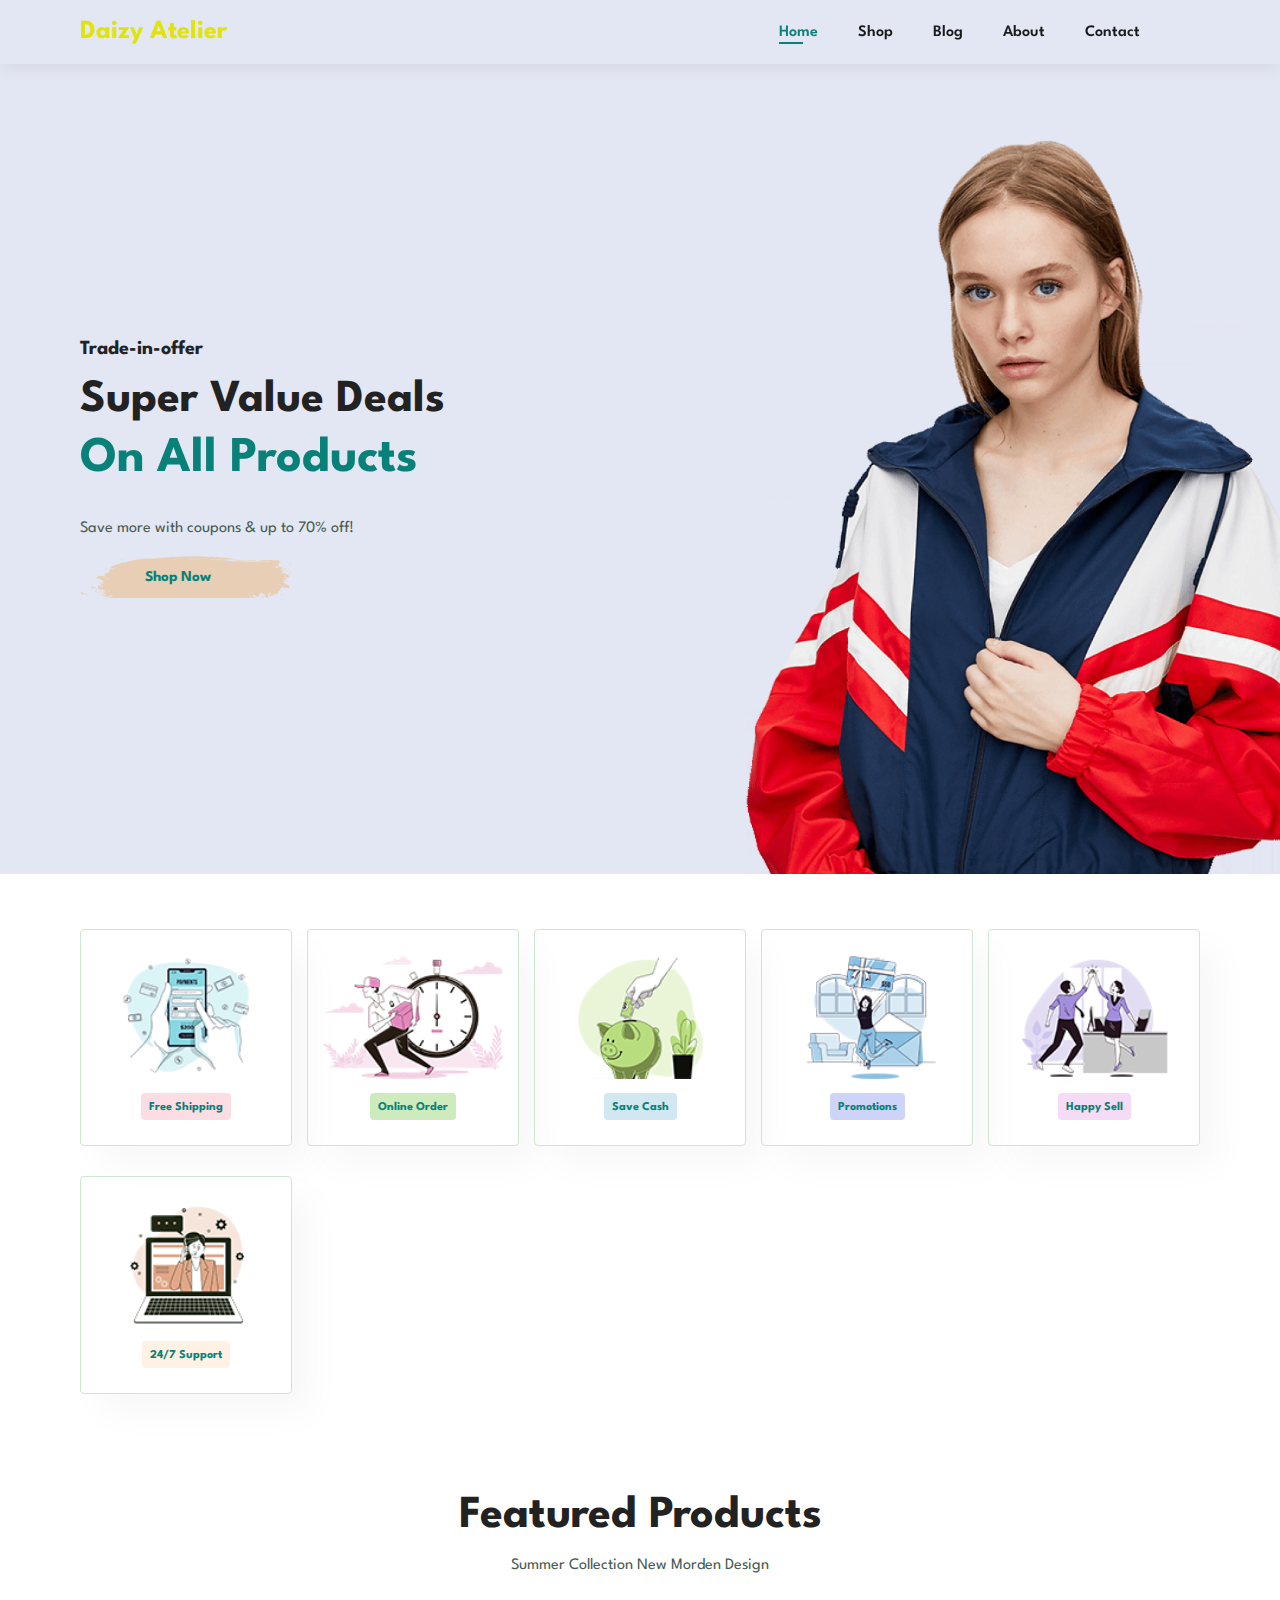
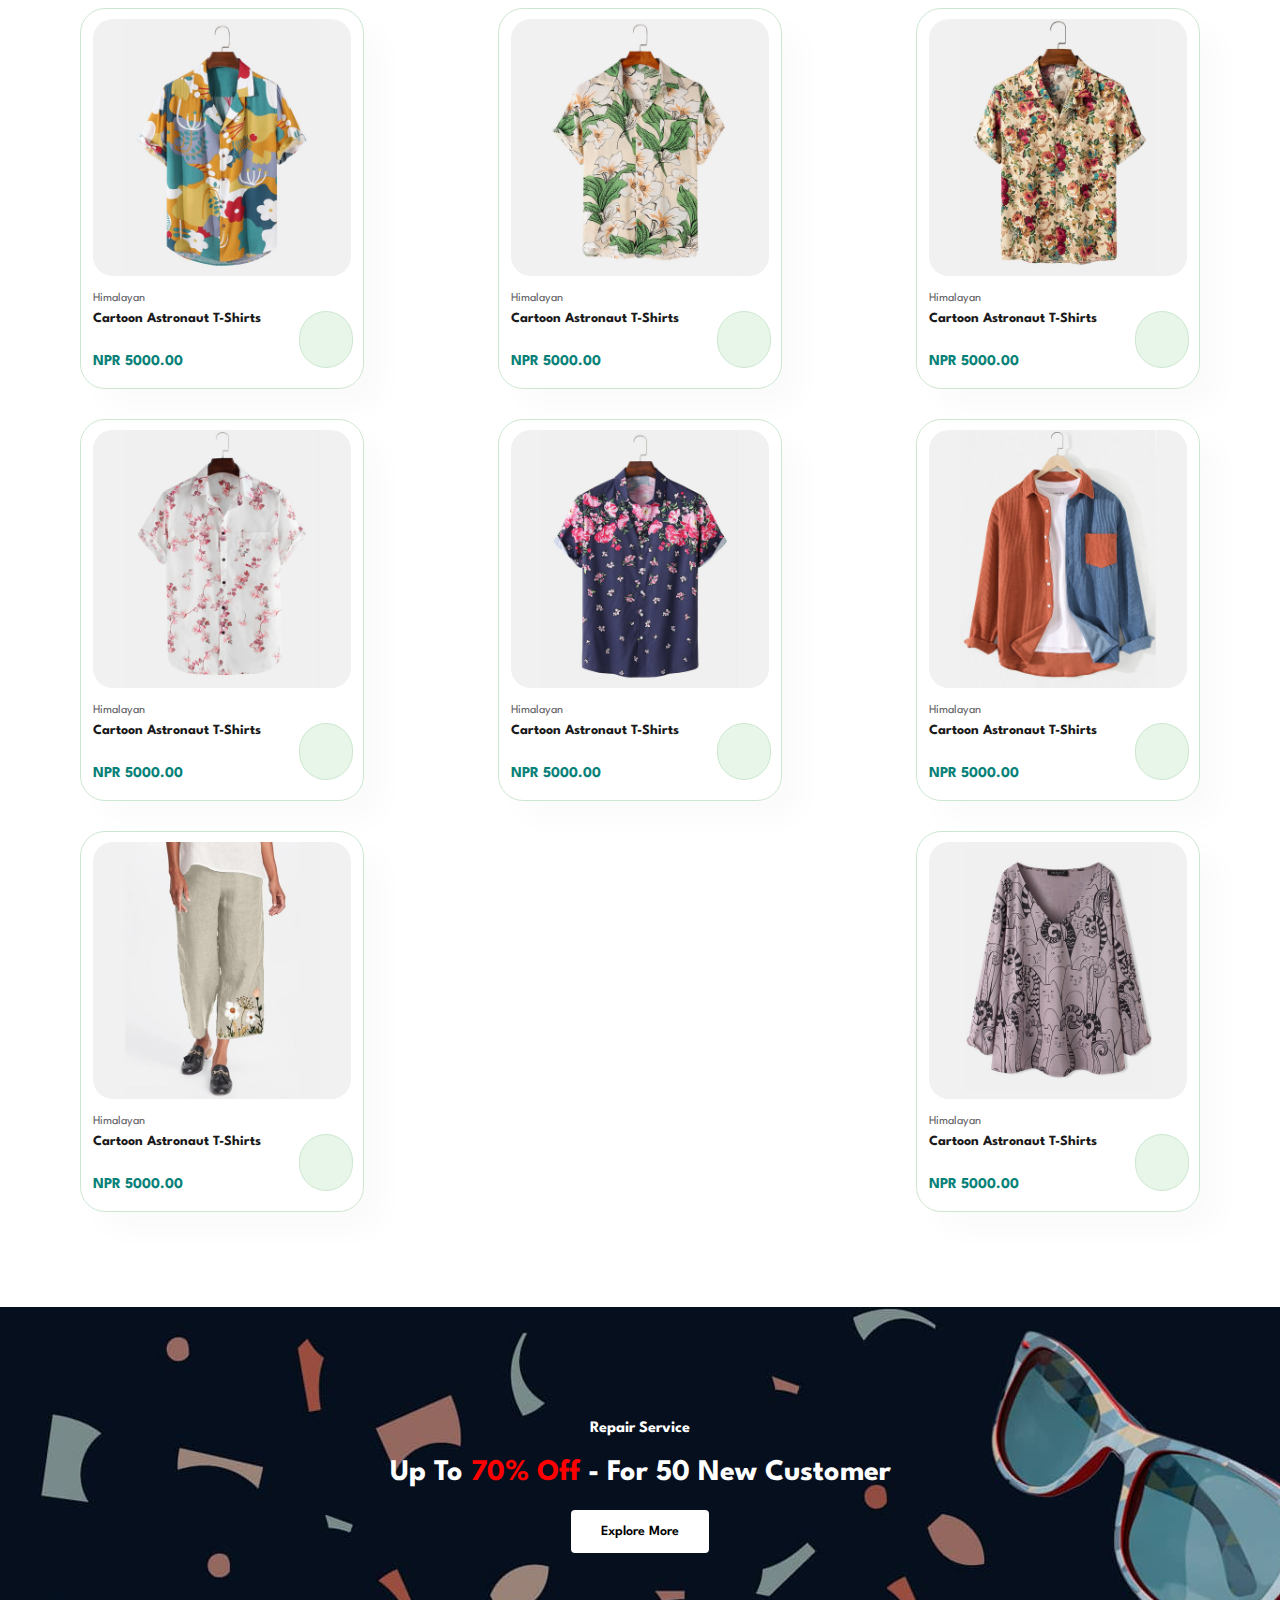
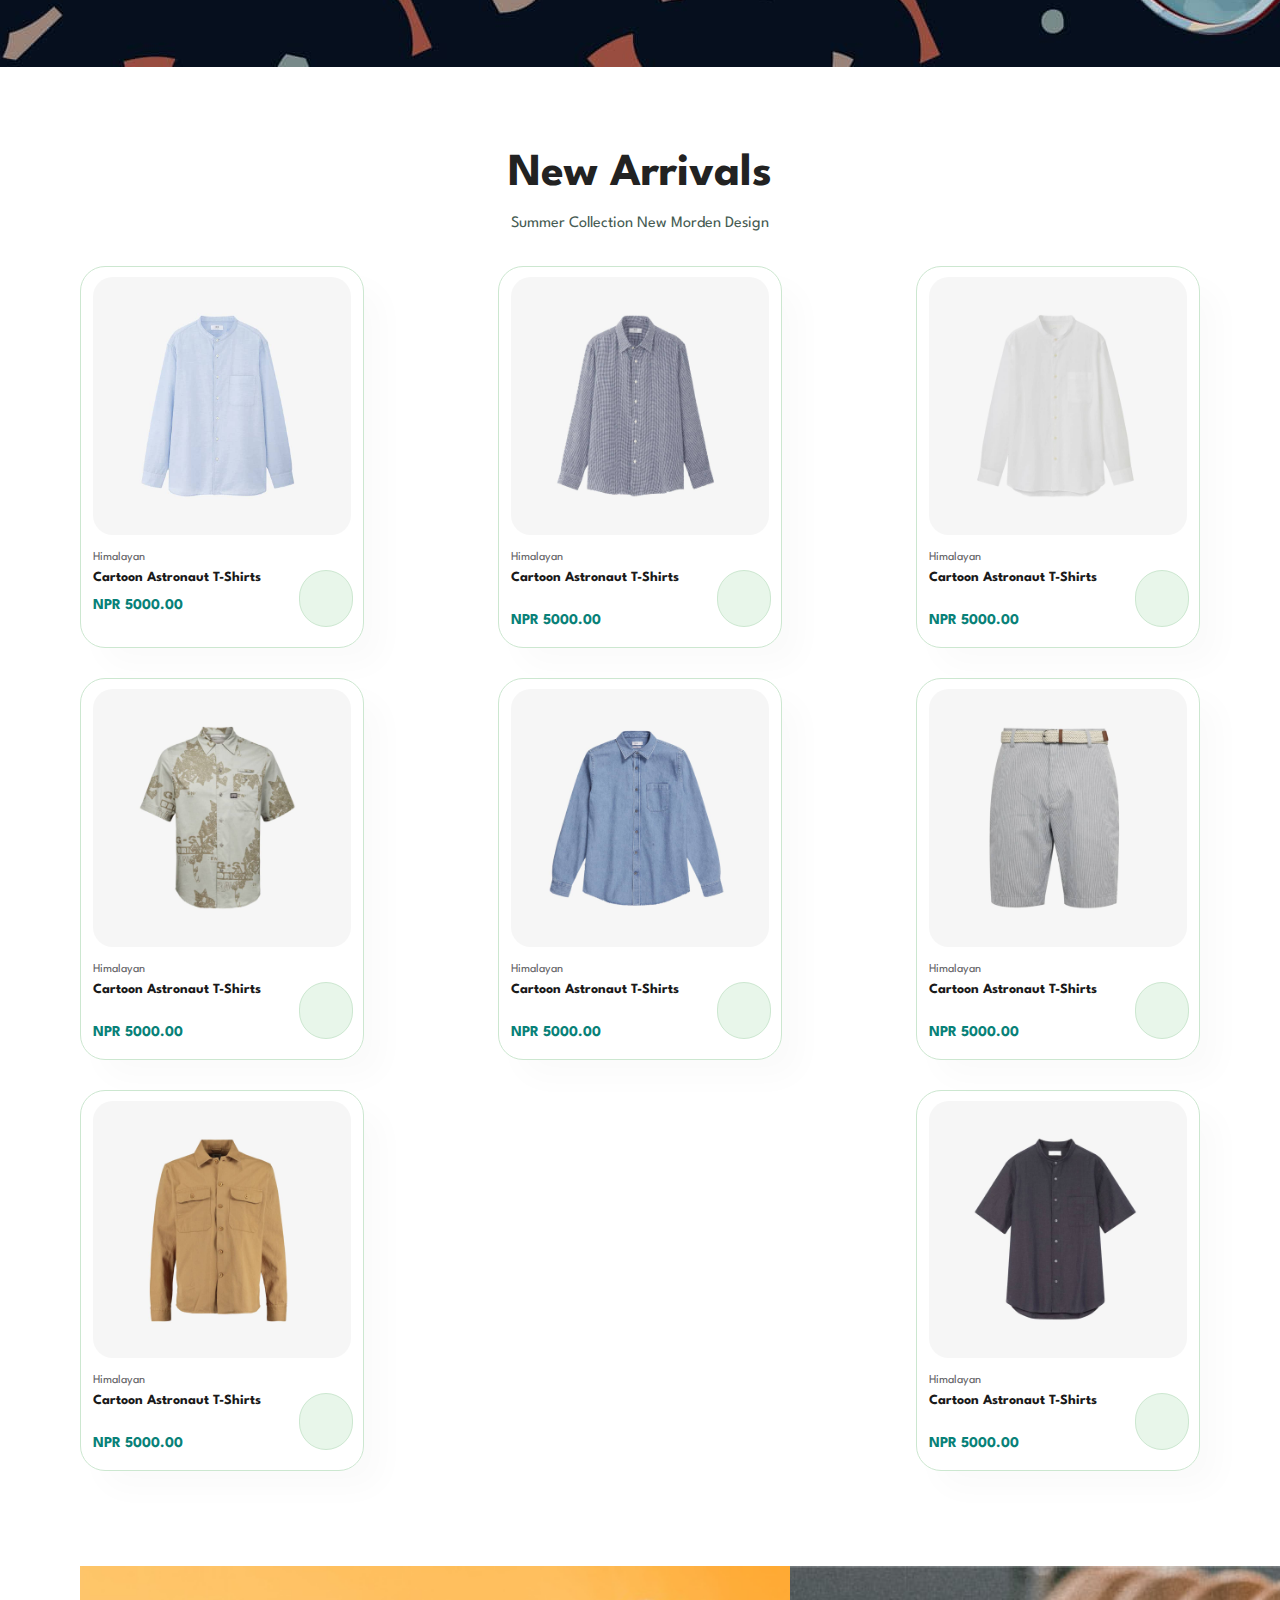
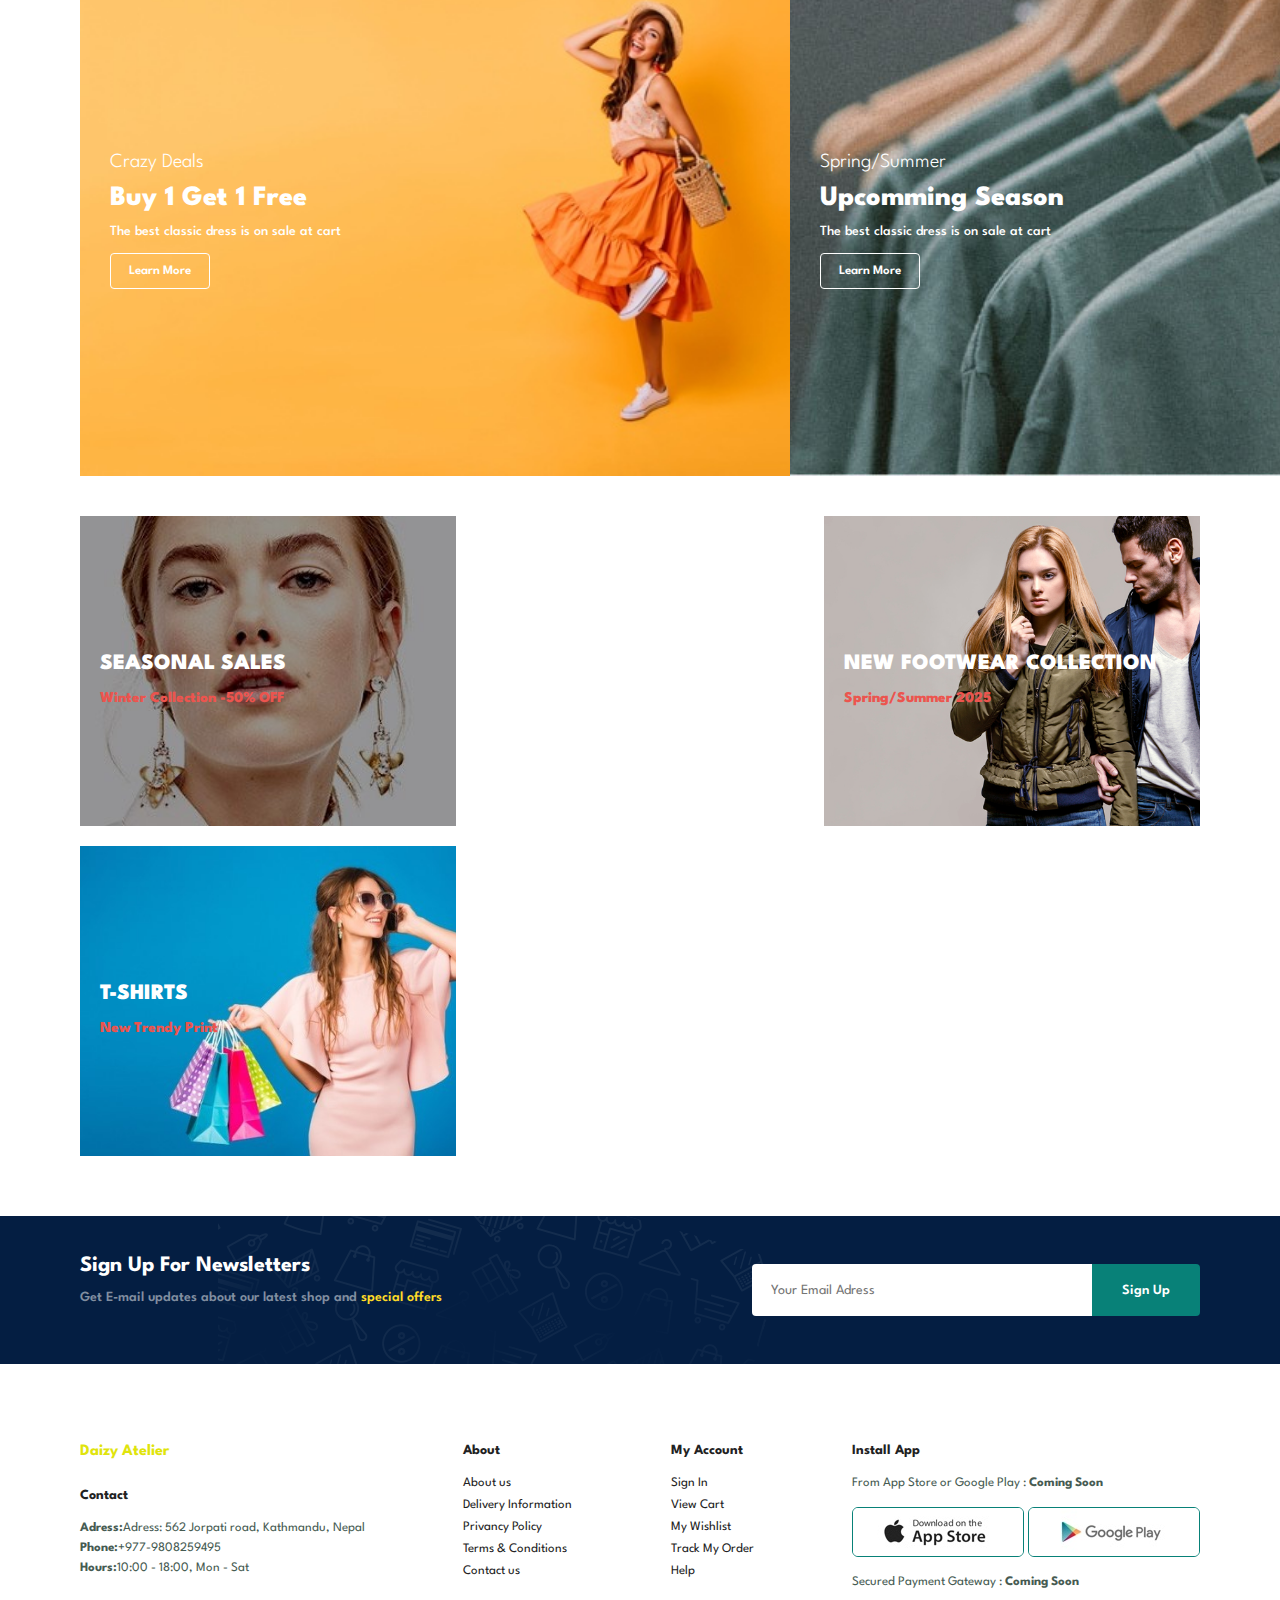
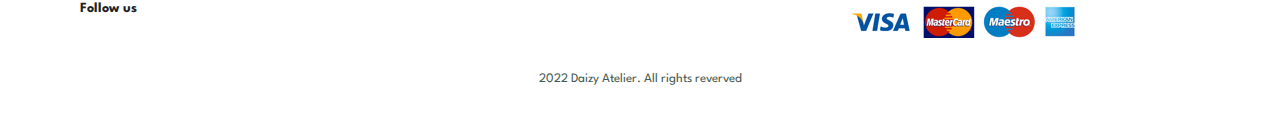
==== index.html @ 481c90ea "Add files via upload" ====
<!DOCTYPE html>
<html lang="en">

    <head>
        <meta charset="UTF-8">
        <meta http-equiv="X-UA-Compatible" content="IE=edge">
        <meta name="viewport" content="width=device-width, initial-scale=1.0">
        <title>E-commerce</title>
        <link rel="stylesheet" href="https://cdnjs.cloudflare.com/ajax/libs/font-awesome/6.6.0/css/all.min.css" integrity="sha512-Kc323vGBEqzTmouAECnVceyQqyqdsSiqLQISBL29aUW4U/M7pSPA/gEUZQqv1cwx4OnYxTxve5UMg5GT6L4JJg==" crossorigin="anonymous" referrerpolicy="no-referrer" />

        <link rel="stylesheet" href="style.css">
    </head>
    <body>
<section id="header">
    <a href="index.html" class="logo"><strong>Daizy Atelier</strong></a>
    <div>
        <ul id="navbar">
            <li><a class="active" href="index.html">Home</a></li>
            <li><a href="shop.html">Shop</a></li>
            <li><a href="blog.html">Blog</a></li>
            <li><a href="about.html">About</a></li>
            <li><a href="contact.html">Contact</a></li>
            <li><a href=""><i id="cart" class="fa-solid fa-bag-shopping"></i></a></li>
            <a href="" id="close"><i class="fa-solid fa-xmark"></i></a>
        </ul>
    </div>
    <div class="mobile">
      <a href=""><i id="cart" class="fa-solid fa-bag-shopping"></i></a>
      <i class="fa-solid fa-bars" id="bar"></i>
    </div>
</section>

<section id="hero">
<h4>Trade-in-offer</h4>
<h2>Super Value Deals</h2>
<h1>On All Products</h1>
<p>Save more with coupons & up to 70% off!</p>
<button>Shop Now</button>
</section>

<section id="feature" class="section-p1">
    <div class="feature-box"><img src="/features-f1.png" alt="">
    <h6>Free Shipping</h6>
    </div>
    <div class="feature-box"><img src="/features-f2.png" alt="">
    <h6>Online Order</h6>
     </div>
    <div class="feature-box"><img src="/features-f3.png" alt="">
    <h6>Save Cash</h6>
    </div>
    <div class="feature-box"><img src="/features-f4.png" alt="">
    <h6>Promotions</h6>
    </div>
    <div class="feature-box"><img src="/features-f5.png" alt="">
     <h6>Happy Sell</h6>
    </div>
    <div class="feature-box"><img src="/features-f6.png" alt="">
    <h6>24/7 Support</h6>
    </div>
</section>

<section id="product1" class="section-p1">
<h2>Featured Products</h2>
<p>Summer Collection New Morden Design</p>  
<div class="pro-container">
<div class="pro">
<img src="/f1.jpg" alt="">
<div class="des">
<span>Himalayan</span>
<h5>Cartoon Astronaut T-Shirts</h5>
      <div class="star">
        <i class="fa-regular fa-star"></i>
        <i class="fa-regular fa-star"></i>
        <i class="fa-regular fa-star"></i>
        <i class="fa-regular fa-star"></i>
        <i class="fa-regular fa-star"></i>
            </div>
  <h4>NPR 5000.00</h4>
</div>
<a href="#"><i class="fa-solid fa-cart-plus cart"></i></a>
</div>
<div class="pro">
<img src="/f2.jpg" alt="">
<div class="des">
<span>Himalayan</span>
<h5>Cartoon Astronaut T-Shirts</h5>
      <div class="star">
        <i class="fa-regular fa-star"></i>
        <i class="fa-regular fa-star"></i>
        <i class="fa-regular fa-star"></i>
        <i class="fa-regular fa-star"></i>
        <i class="fa-regular fa-star"></i>
            </div>
  <h4>NPR 5000.00</h4>
</div>
<a href="#"><i class="fa-solid fa-cart-plus cart"></i></a>
</div>
<div class="pro">
<img src="/f3.jpg" alt="">
<div class="des">
<span>Himalayan</span>
<h5>Cartoon Astronaut T-Shirts</h5>
      <div class="star">
        <i class="fa-regular fa-star"></i>
        <i class="fa-regular fa-star"></i>
        <i class="fa-regular fa-star"></i>
        <i class="fa-regular fa-star"></i>
        <i class="fa-regular fa-star"></i>
            </div>
  <h4>NPR 5000.00</h4>
</div>
<a href="#"><i class="fa-solid fa-cart-plus cart"></i></a>
</div>
<div class="pro">
<img src="/f4.jpg" alt="">
<div class="des">
<span>Himalayan</span>
<h5>Cartoon Astronaut T-Shirts</h5>
      <div class="star">
        <i class="fa-regular fa-star"></i>
        <i class="fa-regular fa-star"></i>
        <i class="fa-regular fa-star"></i>
        <i class="fa-regular fa-star"></i>
        <i class="fa-regular fa-star"></i>
            </div>
  <h4>NPR 5000.00</h4>
</div>
<a href="#"><i class="fa-solid fa-cart-plus cart"></i></a>
</div>
<div class="pro">
<img src="/f5.jpg" alt="">
<div class="des">
<span>Himalayan</span>
<h5>Cartoon Astronaut T-Shirts</h5>
      <div class="star">
        <i class="fa-regular fa-star"></i>
        <i class="fa-regular fa-star"></i>
        <i class="fa-regular fa-star"></i>
        <i class="fa-regular fa-star"></i>
        <i class="fa-regular fa-star"></i>
            </div>
  <h4>NPR 5000.00</h4>
</div>
<a href="#"><i class="fa-solid fa-cart-plus cart"></i></a>
</div>
<div class="pro">
<img src="/f6.jpg" alt="">
<div class="des">
<span>Himalayan</span>
<h5>Cartoon Astronaut T-Shirts</h5>
      <div class="star">
        <i class="fa-regular fa-star"></i>
        <i class="fa-regular fa-star"></i>
        <i class="fa-regular fa-star"></i>
        <i class="fa-regular fa-star"></i>
        <i class="fa-regular fa-star"></i>
            </div>
  <h4>NPR 5000.00</h4>
</div>
<a href="#"><i class="fa-solid fa-cart-plus cart"></i></a>
</div>
<div class="pro">
<img src="/f7.jpg" alt="">
<div class="des">
<span>Himalayan</span>
<h5>Cartoon Astronaut T-Shirts</h5>
      <div class="star">
        <i class="fa-regular fa-star"></i>
        <i class="fa-regular fa-star"></i>
        <i class="fa-regular fa-star"></i>
        <i class="fa-regular fa-star"></i>
        <i class="fa-regular fa-star"></i>
            </div>
  <h4>NPR 5000.00</h4>
</div>
<a href="#"><i class="fa-solid fa-cart-plus cart"></i></a>
</div>
<div class="pro">
<img src="/f8.jpg" alt="">
<div class="des">
<span>Himalayan</span>
<h5>Cartoon Astronaut T-Shirts</h5>
      <div class="star">
        <i class="fa-regular fa-star"></i>
        <i class="fa-regular fa-star"></i>
        <i class="fa-regular fa-star"></i>
        <i class="fa-regular fa-star"></i>
        <i class="fa-regular fa-star"></i>
            </div>
  <h4>NPR 5000.00</h4>
</div>
<a href="#"><i class="fa-solid fa-cart-plus cart"></i></a>
</div>
</div>
</section>

<section id="banner" class="section-m1">
    <h4>Repair Service</h4>
    <h2>Up To <span> 70% Off </span>- For 50 New Customer</h2>
    <button class="normal">Explore More</button>
</section>

<section id="product1" class="section-p1">
    <h2>New Arrivals</h2>
    <p>Summer Collection New Morden Design</p>  
    <div class="pro-container">
    <div class="pro">
    <img src="/n1.jpg" alt="">
    <div class="des">
    <span>Himalayan</span>
    <h5>Cartoon Astronaut T-Shirts</h5>
          <div class="star">
            <i class="fa-regular fa-star"></i>
            <i class="fa-regular fa-star"></i>
            <i class="fa-regular fa-star"></i>
            <i class="fa-regular fa-star"></i>
            <i class="fa-regular fa-star"></i>
      </div>
      <h4>NPR 5000.00</h4>
    </div>
    <a href="#"><i class="fa-solid fa-cart-plus cart"></i></a>
    </div>
    <div class="pro">
    <img src="/n2.jpg" alt="">
    <div class="des">
    <span>Himalayan</span>
    <h5>Cartoon Astronaut T-Shirts</h5>
          <div class="star">
            <i class="fa-regular fa-star"></i>
            <i class="fa-regular fa-star"></i>
            <i class="fa-regular fa-star"></i>
            <i class="fa-regular fa-star"></i>
            <i class="fa-regular fa-star"></i>
                </div>
      <h4>NPR 5000.00</h4>
    </div>
    <a href="#"><i class="fa-solid fa-cart-plus cart"></i></a>
    </div>
    <div class="pro">
    <img src="/n3.jpg" alt="">
    <div class="des">
    <span>Himalayan</span>
    <h5>Cartoon Astronaut T-Shirts</h5>
          <div class="star">
            <i class="fa-regular fa-star"></i>
            <i class="fa-regular fa-star"></i>
            <i class="fa-regular fa-star"></i>
            <i class="fa-regular fa-star"></i>
            <i class="fa-regular fa-star"></i>
                </div>
      <h4>NPR 5000.00</h4>
    </div>
    <a href="#"><i class="fa-solid fa-cart-plus cart"></i></a>
    </div>
    <div class="pro">
    <img src="/n4.jpg" alt="">
    <div class="des">
    <span>Himalayan</span>
    <h5>Cartoon Astronaut T-Shirts</h5>
          <div class="star">
            <i class="fa-regular fa-star"></i>
            <i class="fa-regular fa-star"></i>
            <i class="fa-regular fa-star"></i>
            <i class="fa-regular fa-star"></i>
            <i class="fa-regular fa-star"></i>
                </div>
      <h4>NPR 5000.00</h4>
    </div>
    <a href="#"><i class="fa-solid fa-cart-plus cart"></i></a>
    </div>
    <div class="pro">
    <img src="/n5.jpg" alt="">
    <div class="des">
    <span>Himalayan</span>
    <h5>Cartoon Astronaut T-Shirts</h5>
          <div class="star">
            <i class="fa-regular fa-star"></i>
            <i class="fa-regular fa-star"></i>
            <i class="fa-regular fa-star"></i>
            <i class="fa-regular fa-star"></i>
            <i class="fa-regular fa-star"></i>
                </div>
      <h4>NPR 5000.00</h4>
    </div>
    <a href="#"><i class="fa-solid fa-cart-plus cart"></i></a>
    </div>
    <div class="pro">
    <img src="/n6.jpg" alt="">
    <div class="des">
    <span>Himalayan</span>
    <h5>Cartoon Astronaut T-Shirts</h5>
          <div class="star">
            <i class="fa-regular fa-star"></i>
            <i class="fa-regular fa-star"></i>
            <i class="fa-regular fa-star"></i>
            <i class="fa-regular fa-star"></i>
            <i class="fa-regular fa-star"></i>
                </div>
      <h4>NPR 5000.00</h4>
    </div>
    <a href="#"><i class="fa-solid fa-cart-plus cart"></i></a>
    </div>
    <div class="pro">
    <img src="/n7.jpg" alt="">
    <div class="des">
    <span>Himalayan</span>
    <h5>Cartoon Astronaut T-Shirts</h5>
          <div class="star">
            <i class="fa-regular fa-star"></i>
            <i class="fa-regular fa-star"></i>
            <i class="fa-regular fa-star"></i>
            <i class="fa-regular fa-star"></i>
            <i class="fa-regular fa-star"></i>
                </div>
      <h4>NPR 5000.00</h4>
    </div>
    <a href="#"><i class="fa-solid fa-cart-plus cart"></i></a>
    </div>
    <div class="pro">
    <img src="/n8.jpg" alt="">
    <div class="des">
    <span>Himalayan</span>
    <h5>Cartoon Astronaut T-Shirts</h5>
          <div class="star">
            <i class="fa-regular fa-star"></i>
            <i class="fa-regular fa-star"></i>
            <i class="fa-regular fa-star"></i>
            <i class="fa-regular fa-star"></i>
            <i class="fa-regular fa-star"></i>
                </div>
      <h4>NPR 5000.00</h4>
    </div>
    <a href="#"><i class="fa-solid fa-cart-plus cart"></i></a>
    </div>
    </div>
</section>

<section id="sm-banner" class="section-p1">
   <div class="banner-box">
    <h4>Crazy Deals</h4>
    <h2>Buy 1 Get 1 Free</h2>
    <span>The best classic dress is on sale at cart</span>
    <button class="white">Learn More</button>
   </div> 
   <div class="banner-box banner-box2">
    <h4>Spring/Summer</h4>
    <h2>Upcomming Season</h2>
    <span>The best classic dress is on sale at cart</span>
    <button class="white">Learn More</button>
   </div>

</section>
<section id="banner3">
  <div class="banner-box" id="b3">
    <h2>SEASONAL SALES</h2>
    <h3>Winter Collection -50% OFF</h3>
   </div>
   <div class="banner-box banner-box3" id="b3">
    <h2>NEW FOOTWEAR COLLECTION</h2>
    <h3>Spring/Summer 2025</h3>
   </div>
   <div class="banner-box banner-box4" id="b3">
    <h2>T-SHIRTS</h2>
    <h3>New Trendy Print</h3>
   </div>
</section>

<section id="newsletter" class="section-p1 section-m1">
    <div class="newstext">
        <h4>Sign Up For Newsletters</h4>
        <p>Get E-mail updates about our latest shop and <span>special offers</span></p>
    </div>
    <div class="form">
        <input type="text" placeholder="Your Email Adress" id="">
        <button class="normal">Sign Up</button>
    </div>
</section>
<footer class="section-p1">
<div class="col">
<a href="index.html" class="logo-1"><strong>Daizy Atelier</strong></a>
<h4>Contact</h4>
<p><strong>Adress:</strong>Adress: 562 Jorpati road, Kathmandu, Nepal</p>
<p><strong>Phone:</strong>+977-9808259495</p>
<p><strong>Hours:</strong>10:00 - 18:00, Mon - Sat</p>
<div class="follow">
  <h4>Follow us</h4>
  <div class="icon">
  <i class="fa-brands fa-square-facebook"></i>
  <i class="fa-brands fa-square-instagram"></i>
  <i class="fa-brands fa-youtube"></i>
  <i class="fa-brands fa-tiktok"></i>
  </div>
</div>
</div>
<div class="col">
  <h4>About</h4>
  <a href="#">About us</a>
  <a href="#">Delivery Information</a>
  <a href="#">Privancy Policy</a>
  <a href="#">Terms & Conditions</a>
  <a href="#">Contact us</a>
</div>
<div class="col">
  <h4>My Account</h4>
  <a href="#">Sign In</a>
  <a href="#">View Cart</a>
  <a href="#">My Wishlist</a>
  <a href="#">Track My Order</a>
  <a href="#">Help</a>
</div>
<div class="col install">
<h4>Install App</h4>
<p>From App Store or Google Play : <strong>Coming Soon</strong></p>
<div class="row">
  <img src="/appstore.jpg" alt="" srcset="">
  <img src="/googleplay.jpg" alt="" srcset="">
</div>
<p>Secured Payment Gateway : <strong>Coming Soon</strong></p>
<img src="/pay-card.png" alt="">
</div>
<div class="copyright">
  <p>2022 Daizy Atelier. All rights reverved</p>
</div>
</footer>

<script src="script.js"></script>
</body>
---- style.css ----
@import url("https://fonts.googleapis.com/css2?family=Spartan:wght@100;200;300;400;500;600;700;800;900&display=swap");
* {
  margin: 0;
  padding: 0;
  font-family: "Spartan", sans-serif;
}

html {
  scroll-behavior: smooth;
}

/* Global Styles */

h1 {
  font-size: 50px;
  line-height: 64px;
  color: #222;
}

h2 {
  font-size: 46px;
  line-height: 54px;
  color: #222;
}

h4 {
  font-size: 20px;
  color: #222;
}

h6 {
  font-weight: 700;
  font-size: 12px;
}

p {
  font-size: 16px;
  color: #465b52;
  margin: 15px 0 20px 0;
}

.section-p1 {
  padding: 40px 80px;
}

.section-m1 {
  margin: 40px 0;
}

button.normal{
font-size: 14px;
font-weight: 600;
padding: 15px 30px;
color: #000;
background-color: #fff;
border-radius: 4px;
cursor: pointer;
border: none;
outline: none;
transition: 0.2s;
}

body {
  width: 100%;
}

/* header start */

#header{
display: flex;
align-items: center;
justify-content: space-between;
padding: 20px 80px;
background-color:#e3e6f3 ;
box-shadow: 0 5px 15px rgba(0, 0, 0, 0.06);
z-index: 999;
position: sticky;
top: 0;
left: 0;
}
.logo{
    font-size: 26px;
    font-size: 700;
    text-decoration: none;
    color:#e0e40c;

}
#navbar{
    display: flex;
    align-items: center;
    justify-content: center;
}
#navbar.active{
display: flex;
}
#navbar li{
    list-style: none;
    padding: 0 20px;
    position: relative;
}
#navbar li a{
  font-size: 1rem;
  font-weight: 600;
  color: #1a1a1a;
  transition: 0.3s ease;
  text-decoration: none;
}
#navbar li a:hover,
#navbar li a.active{
   color: #088178;
  }
#navbar li a.active::after,
#navbar li a:hover::after{
    content: "";
    width: 30%;
    height: 2px;
    background: #088178;
    position: absolute;
    bottom: -4px;
    left: 20px;
   }

   .mobile{
    display: none;
    align-items: center;
   }
   #close{
display: none;
   }
   #cart{
    display: none;
   }

   /* hero page */

   #hero{
    background-image: url(/hero4.png);
    height: 90vh;
    width: 100%;
    background-position: top 25% right 0;
    background-size: cover;
    padding: 0 80px;
    display: flex;
    flex-direction: column;
    align-items: flex-start;
    justify-content: center;
   }
   #hero h4{
    padding-bottom: 15px;
   }
   #hero h1{
    padding-bottom: 15px;
    color: #088178;
   }
   #hero button{
   background-image: url(/button.png);
   background-color: transparent;
   color: #088178;
   padding: 14px 80px 14px 65px;
   background-repeat: no-repeat;
   cursor: pointer;
   font-weight: 700;
   font-size: 15px;
   border: none;
   }

   /* feature page*/

   #feature{
    display: flex;
    align-items: center;
    justify-content: space-between;
    flex-wrap: wrap;
   }
   #feature .feature-box{
    width: 180px;
    text-align: center;
    padding: 25px 15px;
    box-shadow: 20px 20px 34px rgba(0, 0, 0, 0.03);
    border: 1px solid #cce7d0;
    border-radius: 4px;
    margin: 15px 0;
   }

   #feature .feature-box:hover{
    box-shadow: 10px 10px 54px rgba(70, 62, 221, 0.1);
   }
   #feature .feature-box h6{
    display: inline-block;
    padding: 9px 8px 6px 8px;
    line-height: 1;
    border-radius: 4px;
    color: #088178;
    background-color:#fddde4;
   }
   #feature .feature-box:nth-child(2) h6{
    background-color: #cdebbc;
   }
    #feature .feature-box:nth-child(3) h6{
    background-color: #d1e8f2;
   }
   #feature .feature-box:nth-child(4) h6{
    background-color: #cdd4f8;
    }
     #feature .feature-box:nth-child(5) h6{
    background-color: #f6dbf6;
    }
    #feature .feature-box:nth-child(6) h6{
    background-color: #fff2e5;
    }
   #feature .feature-box img{
    width: 100%;
    margin-bottom: 10px;
   }

/* products page */

   #product1{
    text-align: center;
   }
  .pro-container{
    display: flex;
    justify-content: space-between;
    margin-top: 20px;
    flex-wrap: wrap;
   }
  .pro{
    width: 23%;
    min-width: 250px;
    padding: 10px 12px;
    border: 1px solid #cce7d0;
    border-radius: 25px;
    cursor: pointer;
    box-shadow: 20px 20px 30px rgba(0, 0, 0, 0.02);
    margin: 15px 0;
    transition: 0.2s ease;
    position: relative;
   }
 .pro:hover{
    box-shadow: 20px 20px 30px rgba(0, 0, 0, 0.06   );
   }
  .pro img{
    width: 100%;
    border-radius: 20px;
   }
  .pro .des{
    text-align: start;
    padding: 10px 0;

   }
  .pro span{
    color: #606063;
    font-size: 12px;
   }
   .des h5{
    padding: 7px 0 7px 0;
    color: #1a1a1a;
    font-size: 14px;
   }
   .des i{
    font-size: 14px;
    color: yellow;
   }
   .pro h4{
    padding-top: 7px;
    font-size: 15px;
    font-weight: 700;
    color: #088178;

   }
 .cart{
   font-size: 25px;
   line-height: 40px;
   border-radius: 50px;
   background-color: #e8f6ea;
   color: #088178;
   width: 50px;
   height: 50px;
  padding: 5px 2px 0 0;
  border: 1px solid #cce7d0;
  position: absolute;
  bottom: 20px;
  right: 10px;
   }

   /* banner */
   #banner{
    display: flex;
    flex-direction: column;
    justify-content: center;
    align-items: center;
    text-align: center;
    background-image: url(/b2\ \(1\).jpg);
    width: 100%;
    height: 40vh;
    background-position: center;
    background-size: cover;
   }
   #banner h4{
    color: #fff;
    font-size: 16px;
   }
   #banner h2{
    color: #fff;
    font-size: 30px;
    padding: 10px 0;
   }
   #banner h2 span{
    color: red;
    font-size: 30px;
    padding: 10px 0;
   }
   .normal:hover{
    background-color: #088178;
    color: #fff;
   }

   /* small banner */

#sm-banner{
display: flex;
justify-content: space-between;
}
   .banner-box{
    display: flex;
    flex-direction: column;
    justify-content: center;
    align-items: flex-start;
    background-image: url(/banner-b17.jpg);
    min-width: 650px;
    height: 50vh;
    background-position: center;
    background-size: cover;
    padding: 30px;
   }
   .banner-box h4{
    color: #fff;
    font-weight: 300;
    font-size: 20px;
   }
   .banner-box h2{
    color: #fff;
    font-weight: 800;
    font-size: 28px;
   }
   .banner-box span{
    color: #fff;
    font-weight: 500;
    font-size: 14px;
    padding-bottom: 15px;
   }
   button.white{
    font-size: 13px;
    font-weight: 600;
    padding: 11px 18px;
    color: #fff;
    background-color:transparent;
    border-radius: 4px;
    cursor: pointer;
    border: 1px solid #fff;
    outline: none;
    transition: 0.2s;
    }
    button.white:hover{
    background-color: #088178;
    border: 1px solid #088178;
  }
.banner-box2{
    background-image: url(/banner-b10.jpg);
}

/* banner 3 */
#banner3{
    display: flex;
    justify-content: space-between;
    flex-wrap: wrap;
    padding: 0 80px;
}
#banner3 .banner-box{
    display: flex;
    flex-direction: column;
    justify-content: center;
    align-items: flex-start;
    background-image: url(/b7.jpg);
    min-width: 30%;
    height: 30vh;
    background-position: center;
    background-size: cover;
    padding: 20px;
    margin-bottom: 20px;
}
#banner3 .banner-box h2{
    color: #fff;
    font-weight: 900;
    font-size: 1.375rem;
}
#banner3 .banner-box h3{
    color: #ec544e;
    font-weight: 800;
    font-size: 0.9375rem;
}
#banner3 .banner-box3{
    background-image: url(/b4.jpg);
}
#banner3 .banner-box4{
    background-image: url(/b18.jpg);
}

/* newsletter */

#newsletter{
    display: flex;
    justify-content: space-between;
    align-items: center;
    flex-wrap: wrap;
    background-image: url(/banner-b14.png);
    background-position: top 20% left 30%;
    background-repeat: no-repeat;
    background-color:#041e42 ;
}
#newsletter h4{
    font-size: 22px;
    font-weight: 700;
    color: #fff;
}
#newsletter p{
    font-size: 14px;
    font-weight: 600;
    color: #818ea0;
}
#newsletter span{
 color: #ffdb27;
}
.form{
  display: flex;
  width: 40%;  
}
.form input{
    height: 3.125rem;
    padding: 0 1.25em;
    width: 100%;
    font-size: 14px;
    border: 1px solid transparent;
    border-radius: 4px;
    outline: none;
    border-top-right-radius: 0;
    border-bottom-right-radius: 0;
}
.form button{
   background-color: #088178;
   color: #fff;
    white-space: nowrap;
    border-top-left-radius: 0;
    border-bottom-left-radius: 0;
}

/* footer style */
footer{
  display: flex;
  flex-wrap: wrap;
  justify-content: space-between;
}
footer .col{
  display: flex;
  flex-direction: column;
  margin-bottom: 20px;
  align-items: flex-start;
}
footer h4{
font-size: 14px;
padding-bottom: 20px;
}
footer p{
  font-size: 13px;
  margin: 0 0 8px 0;
  }
  footer a{
    font-size: 13px;
    text-decoration: none;
    color: #222;
    margin-bottom: 10px;
    }
.logo-1{
  font-size: 16px;
  font-size: 700;
  text-decoration: none;
  color:#e0e40c;
  margin-bottom: 30px;
}
.follow{
  margin-top: 20px;
}
.follow i{
color: #465b52;
padding-right: 4px;
cursor: pointer;
}
.install .row img{
border: 1px solid #088178;
border-radius: 6px;
}
.install img{
margin: 10px 0 15px 0;
  }
  .follow i:hover,
  .col a:hover{
    color: #088178;
  }

  footer .copyright{
    width: 100%;
   text-align: center;
  }

/* media */

@media (max-width:799px){
  .section-p1{
    padding: 40px 40px;
  }
  #navbar{
    flex-direction: column;
    align-items: flex-start;
    justify-content: flex-start;
    position: fixed;
    top: 0;
    right: 0px;
    display: none;
    height: 100vh;
    width: 300px;
    background-color: #e3e6f3;
    box-shadow: 0 40px 60px rgba(0, 0, 0, 0.1);
    padding: 80px 0 0 10px;
    transition: 0.3s;
  }

  #navbar li{
margin-bottom: 25px;
  }
  .mobile{
    display: flex;
    align-items: center;
   }
   .mobile i{
    color: #1a1a1a;
    font-size: 24px;
    padding-left: 20px;
   }
   #close{
    display: initial;
    position: absolute;
    top: 30px;
    left: 30px;
    font-size: 24px;
    color: #222;
       }
  #hero{
    height: 70vh;
    width: 79%;
    background-position: top 30% right 30;
    padding: 0 80px;
   
   }
   .cart {
    width: 40px;
    height: 40px;
   }
   #feature{
    justify-content: center;
   }
   .feature-box{
  margin: 15px 15px;
   }
.pro-container{
  justify-content: center;
}
.pro{
  margin: 15px;
}
#banner{
  height: 20vh;
}
.banner-box{
  min-width: 43%;
  height: 30vh;
}
#banner3{
  padding: 0 40px;
  flex-wrap: nowrap;
}
#banner3 .banner-box{
  width: 28% ;
}
#newsletter .form{
  width: 70%;
}
  

}

@media (max-width:477px){
  .section-p1{
    padding: 20px;
  }
  #header{
    padding: 10px 30px;
  }
  h1{
    font-size: 38px;
  }
  h2{
    font-size: 34px;
  }
  #hero{
    padding: 0 20px;
    background-position: 55%;
    width: 90%;
  }
  #feature{
    justify-content: space-between;
  }
  #feature .feature-box{
    width: 125px;
    margin: 0 0 15px 0;
  }
  .pro{
    width: 100%;
  }
  #banner{
    height: 40vh;
  }
  #sm-banner {
    display: flex;
    flex-direction: column;
}
#sm-banner .banner-box {
height: 40vh;
}
.banner-box2{
  margin-top: 20px;
}
#banner3{
  padding: 0  20px;
  flex-wrap: wrap;
}
#banner3 .banner-box{
 width: 100%;
}
#newsletter .form{
  width: 100%;
}
#newsletter{
  padding: 40px 20px;
}

}
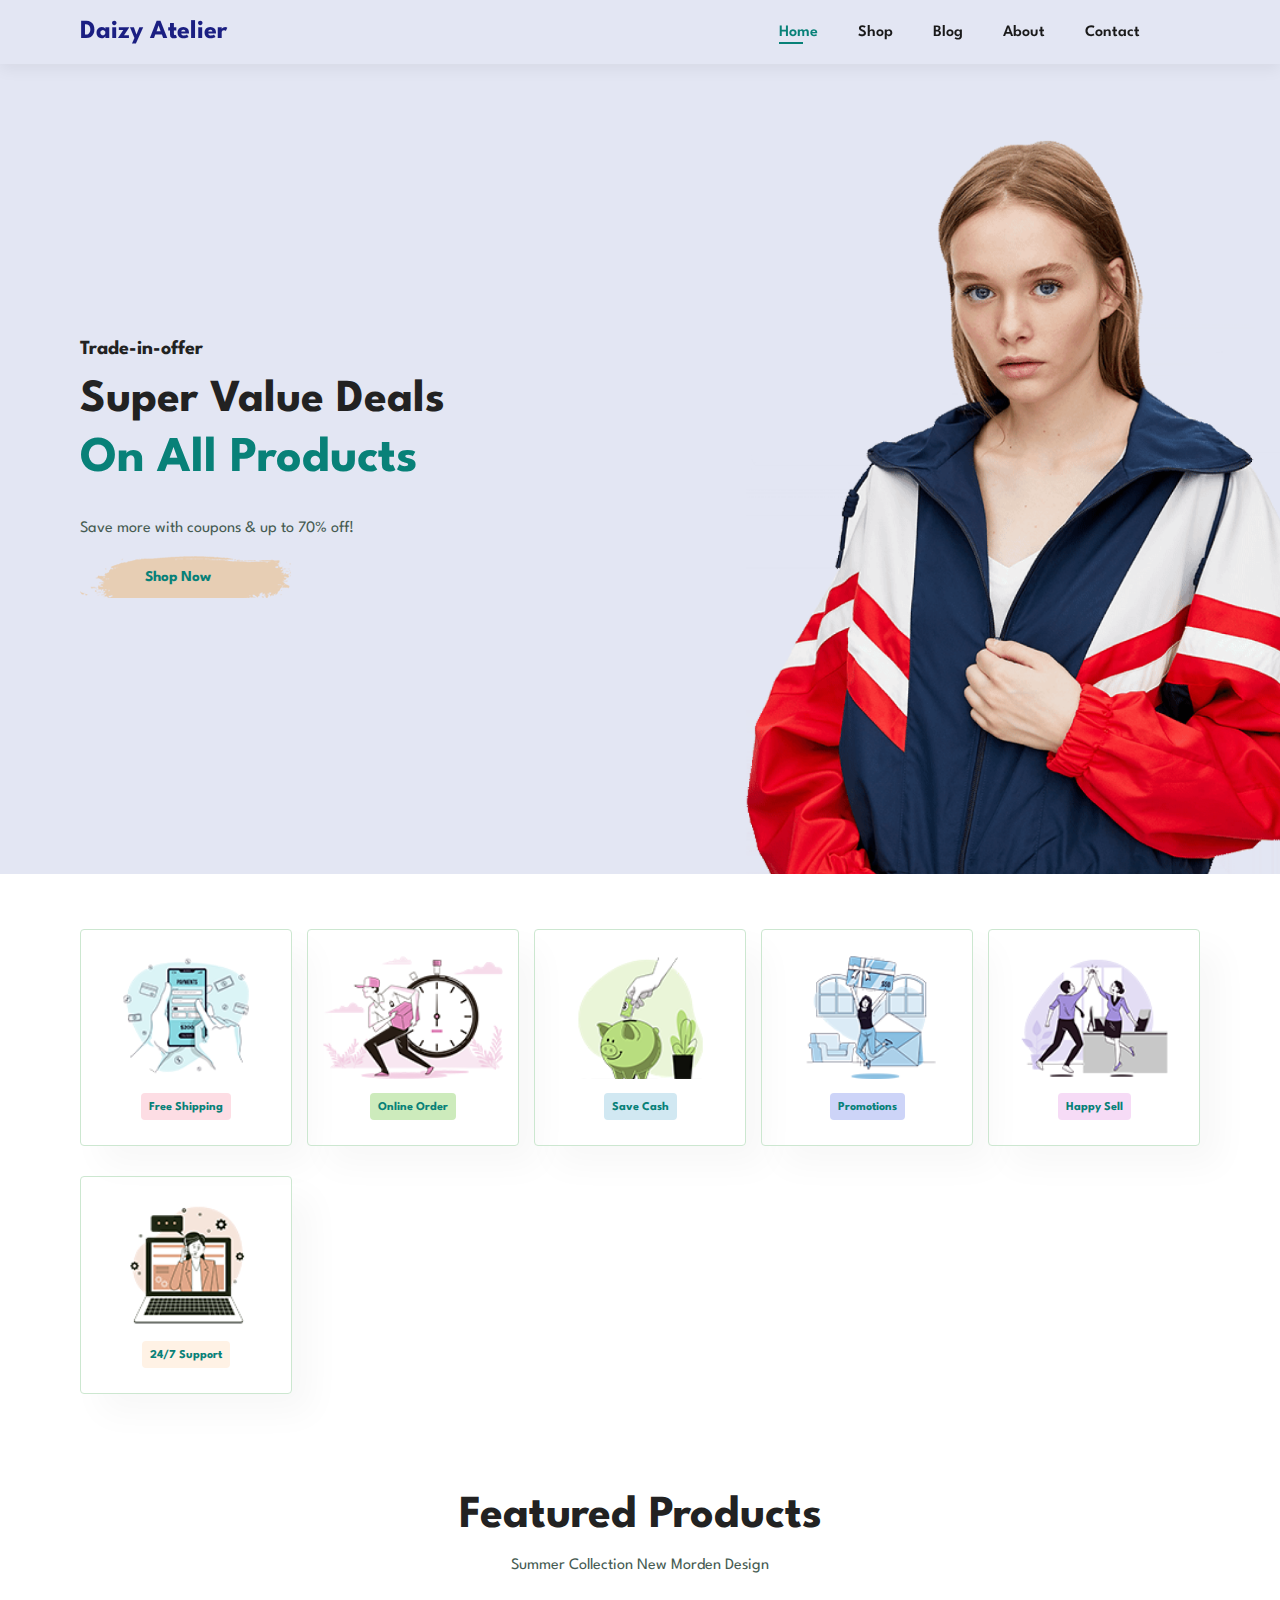
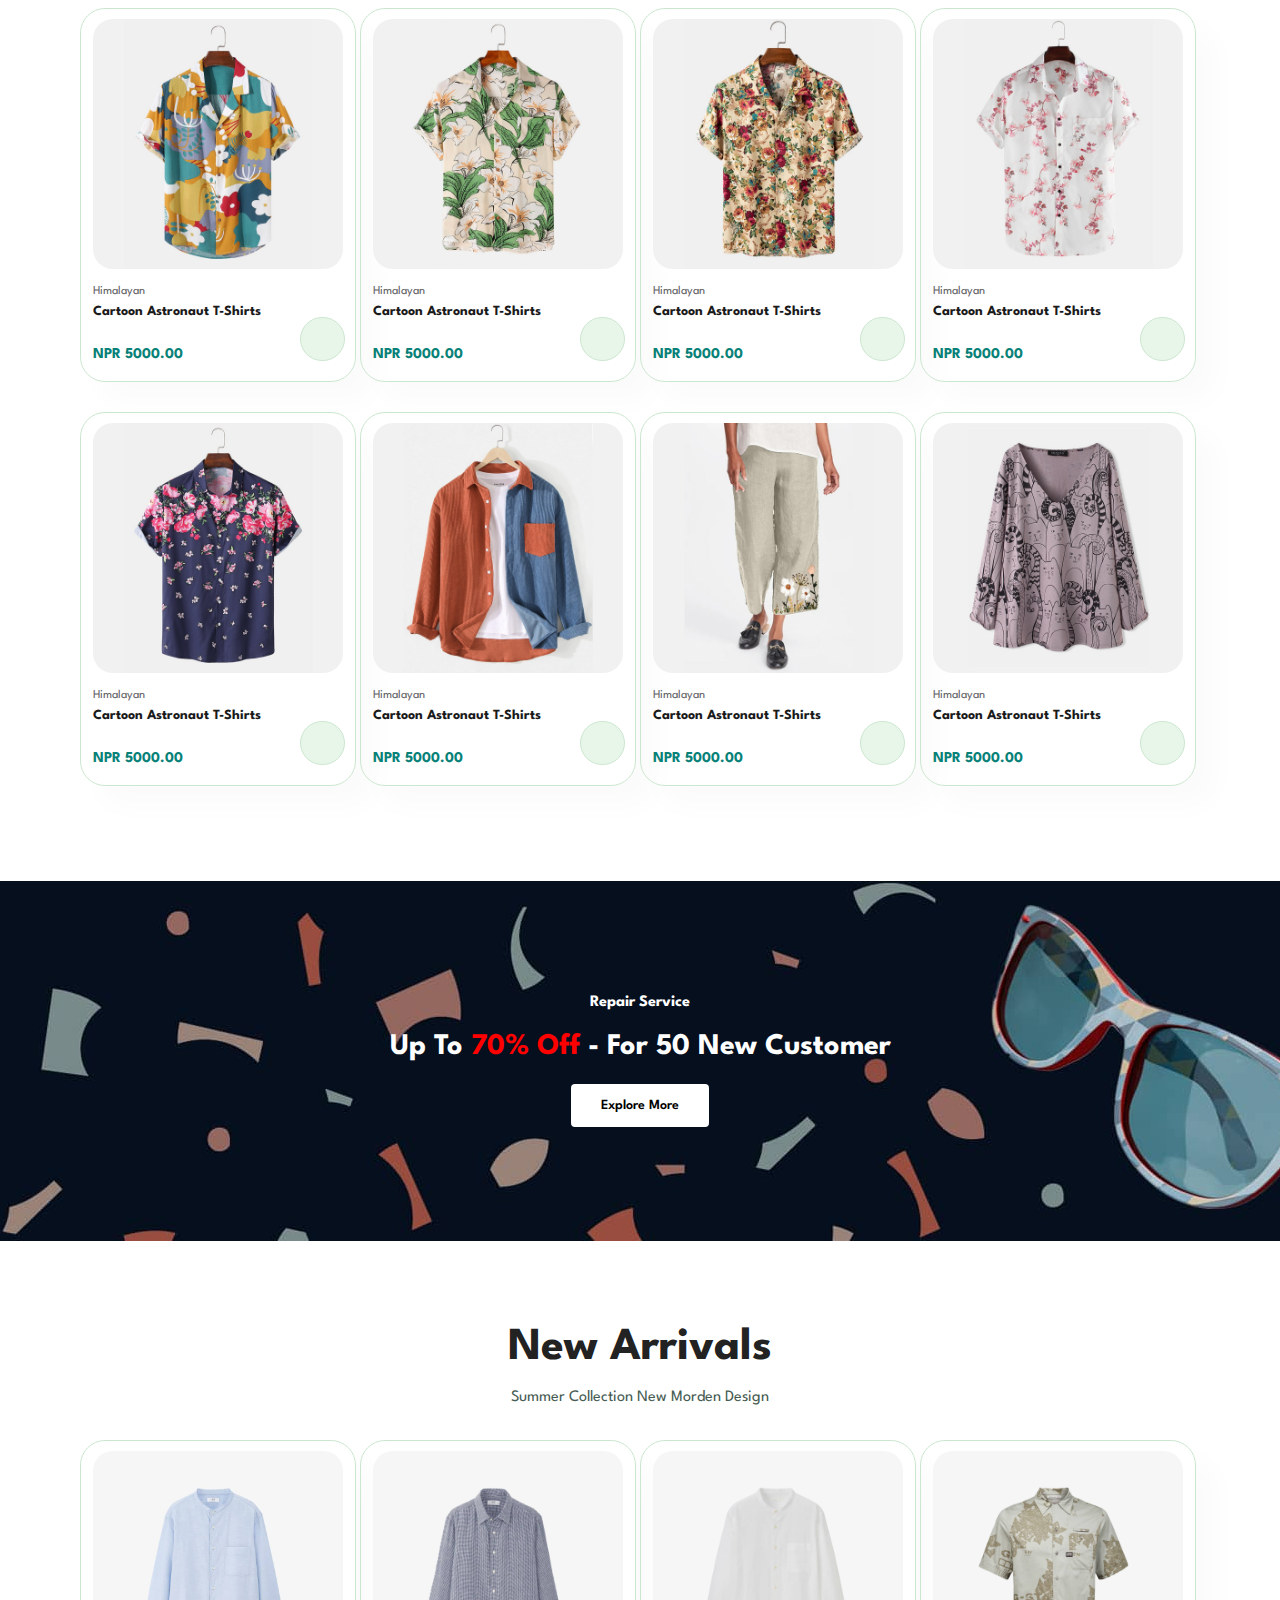
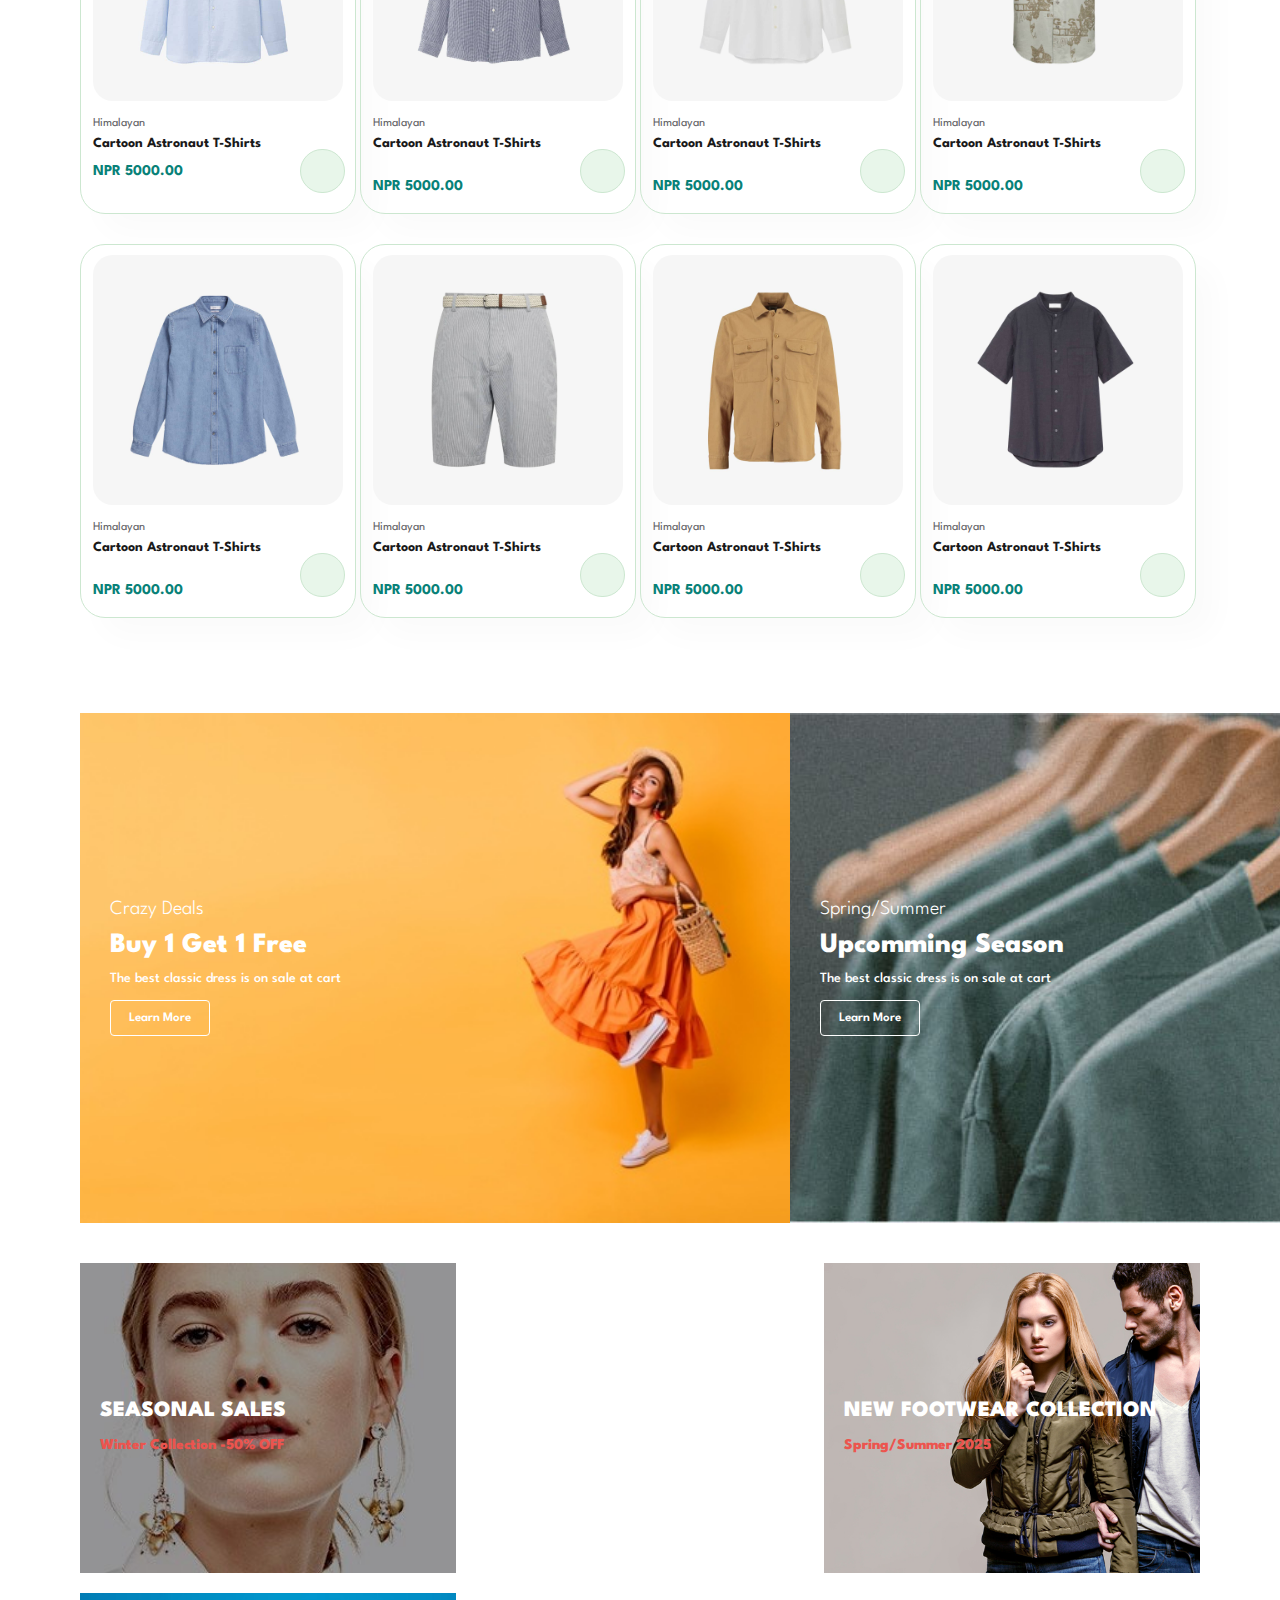
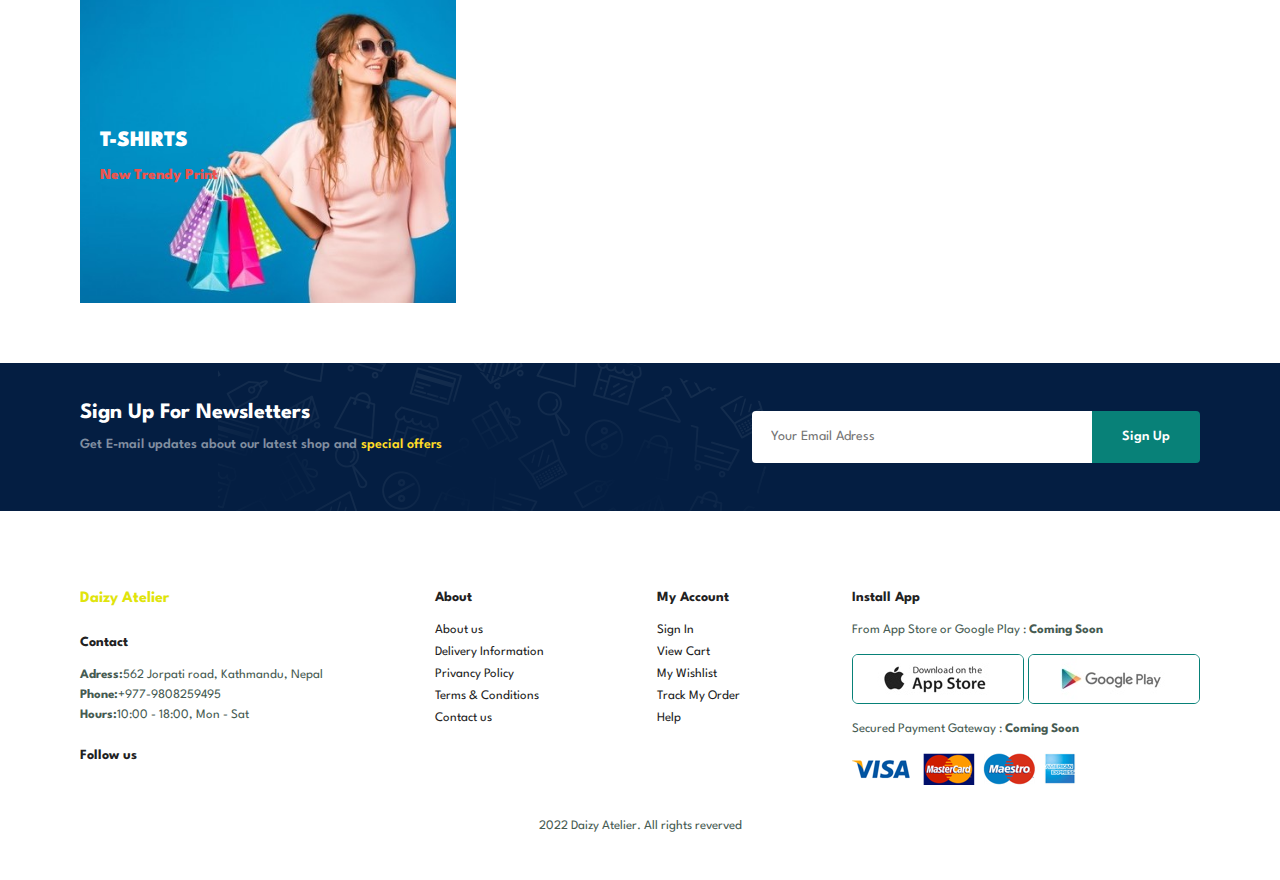
==== commit a8ff9046: "Add files via upload" ====
--- a/index.html
+++ b/index.html
@@ -11,6 +11,7 @@
         <link rel="stylesheet" href="style.css">
     </head>
     <body>
+      
 <section id="header">
     <a href="index.html" class="logo"><strong>Daizy Atelier</strong></a>
     <div>
@@ -20,12 +21,12 @@
             <li><a href="blog.html">Blog</a></li>
             <li><a href="about.html">About</a></li>
             <li><a href="contact.html">Contact</a></li>
-            <li><a href=""><i id="cart" class="fa-solid fa-bag-shopping"></i></a></li>
+            <li><a href="cart.html"><i id="cart" class="fa-solid fa-bag-shopping"></i></a></li>
             <a href="" id="close"><i class="fa-solid fa-xmark"></i></a>
         </ul>
     </div>
     <div class="mobile">
-      <a href=""><i id="cart" class="fa-solid fa-bag-shopping"></i></a>
+      <a href=""><i id="cart-1" class="fa-solid fa-bag-shopping"></i></a>
       <i class="fa-solid fa-bars" id="bar"></i>
     </div>
 </section>
@@ -39,22 +40,22 @@
 </section>
 
 <section id="feature" class="section-p1">
-    <div class="feature-box"><img src="/features-f1.png" alt="">
+    <div class="feature-box"><img src="features-f1.png" alt="">
     <h6>Free Shipping</h6>
     </div>
-    <div class="feature-box"><img src="/features-f2.png" alt="">
+    <div class="feature-box"><img src="features-f2.png" alt="">
     <h6>Online Order</h6>
      </div>
-    <div class="feature-box"><img src="/features-f3.png" alt="">
+    <div class="feature-box"><img src="features-f3.png" alt="">
     <h6>Save Cash</h6>
     </div>
-    <div class="feature-box"><img src="/features-f4.png" alt="">
+    <div class="feature-box"><img src="features-f4.png" alt="">
     <h6>Promotions</h6>
     </div>
-    <div class="feature-box"><img src="/features-f5.png" alt="">
+    <div class="feature-box"><img src="features-f5.png" alt="">
      <h6>Happy Sell</h6>
     </div>
-    <div class="feature-box"><img src="/features-f6.png" alt="">
+    <div class="feature-box"><img src="features-f6.png" alt="">
     <h6>24/7 Support</h6>
     </div>
 </section>
@@ -64,119 +65,119 @@
 <p>Summer Collection New Morden Design</p>  
 <div class="pro-container">
 <div class="pro">
-<img src="/f1.jpg" alt="">
-<div class="des">
-<span>Himalayan</span>
-<h5>Cartoon Astronaut T-Shirts</h5>
-      <div class="star">
-        <i class="fa-regular fa-star"></i>
-        <i class="fa-regular fa-star"></i>
-        <i class="fa-regular fa-star"></i>
-        <i class="fa-regular fa-star"></i>
-        <i class="fa-regular fa-star"></i>
-            </div>
-  <h4>NPR 5000.00</h4>
-</div>
-<a href="#"><i class="fa-solid fa-cart-plus cart"></i></a>
-</div>
-<div class="pro">
-<img src="/f2.jpg" alt="">
-<div class="des">
-<span>Himalayan</span>
-<h5>Cartoon Astronaut T-Shirts</h5>
-      <div class="star">
-        <i class="fa-regular fa-star"></i>
-        <i class="fa-regular fa-star"></i>
-        <i class="fa-regular fa-star"></i>
-        <i class="fa-regular fa-star"></i>
-        <i class="fa-regular fa-star"></i>
-            </div>
-  <h4>NPR 5000.00</h4>
-</div>
-<a href="#"><i class="fa-solid fa-cart-plus cart"></i></a>
-</div>
-<div class="pro">
-<img src="/f3.jpg" alt="">
-<div class="des">
-<span>Himalayan</span>
-<h5>Cartoon Astronaut T-Shirts</h5>
-      <div class="star">
-        <i class="fa-regular fa-star"></i>
-        <i class="fa-regular fa-star"></i>
-        <i class="fa-regular fa-star"></i>
-        <i class="fa-regular fa-star"></i>
-        <i class="fa-regular fa-star"></i>
-            </div>
-  <h4>NPR 5000.00</h4>
-</div>
-<a href="#"><i class="fa-solid fa-cart-plus cart"></i></a>
-</div>
-<div class="pro">
-<img src="/f4.jpg" alt="">
-<div class="des">
-<span>Himalayan</span>
-<h5>Cartoon Astronaut T-Shirts</h5>
-      <div class="star">
-        <i class="fa-regular fa-star"></i>
-        <i class="fa-regular fa-star"></i>
-        <i class="fa-regular fa-star"></i>
-        <i class="fa-regular fa-star"></i>
-        <i class="fa-regular fa-star"></i>
-            </div>
-  <h4>NPR 5000.00</h4>
-</div>
-<a href="#"><i class="fa-solid fa-cart-plus cart"></i></a>
-</div>
-<div class="pro">
-<img src="/f5.jpg" alt="">
-<div class="des">
-<span>Himalayan</span>
-<h5>Cartoon Astronaut T-Shirts</h5>
-      <div class="star">
-        <i class="fa-regular fa-star"></i>
-        <i class="fa-regular fa-star"></i>
-        <i class="fa-regular fa-star"></i>
-        <i class="fa-regular fa-star"></i>
-        <i class="fa-regular fa-star"></i>
-            </div>
-  <h4>NPR 5000.00</h4>
-</div>
-<a href="#"><i class="fa-solid fa-cart-plus cart"></i></a>
-</div>
-<div class="pro">
-<img src="/f6.jpg" alt="">
-<div class="des">
-<span>Himalayan</span>
-<h5>Cartoon Astronaut T-Shirts</h5>
-      <div class="star">
-        <i class="fa-regular fa-star"></i>
-        <i class="fa-regular fa-star"></i>
-        <i class="fa-regular fa-star"></i>
-        <i class="fa-regular fa-star"></i>
-        <i class="fa-regular fa-star"></i>
-            </div>
-  <h4>NPR 5000.00</h4>
-</div>
-<a href="#"><i class="fa-solid fa-cart-plus cart"></i></a>
-</div>
-<div class="pro">
-<img src="/f7.jpg" alt="">
-<div class="des">
-<span>Himalayan</span>
-<h5>Cartoon Astronaut T-Shirts</h5>
-      <div class="star">
-        <i class="fa-regular fa-star"></i>
-        <i class="fa-regular fa-star"></i>
-        <i class="fa-regular fa-star"></i>
-        <i class="fa-regular fa-star"></i>
-        <i class="fa-regular fa-star"></i>
-            </div>
-  <h4>NPR 5000.00</h4>
-</div>
-<a href="#"><i class="fa-solid fa-cart-plus cart"></i></a>
-</div>
-<div class="pro">
-<img src="/f8.jpg" alt="">
+<img src="f1.jpg" alt="">
+<div class="des">
+<span>Himalayan</span>
+<h5>Cartoon Astronaut T-Shirts</h5>
+      <div class="star">
+        <i class="fa-regular fa-star"></i>
+        <i class="fa-regular fa-star"></i>
+        <i class="fa-regular fa-star"></i>
+        <i class="fa-regular fa-star"></i>
+        <i class="fa-regular fa-star"></i>
+            </div>
+  <h4>NPR 5000.00</h4>
+</div>
+<a href="#"><i class="fa-solid fa-cart-plus cart"></i></a>
+</div>
+<div class="pro">
+<img src="f2.jpg" alt="">
+<div class="des">
+<span>Himalayan</span>
+<h5>Cartoon Astronaut T-Shirts</h5>
+      <div class="star">
+        <i class="fa-regular fa-star"></i>
+        <i class="fa-regular fa-star"></i>
+        <i class="fa-regular fa-star"></i>
+        <i class="fa-regular fa-star"></i>
+        <i class="fa-regular fa-star"></i>
+            </div>
+  <h4>NPR 5000.00</h4>
+</div>
+<a href="#"><i class="fa-solid fa-cart-plus cart"></i></a>
+</div>
+<div class="pro">
+<img src="f3.jpg" alt="">
+<div class="des">
+<span>Himalayan</span>
+<h5>Cartoon Astronaut T-Shirts</h5>
+      <div class="star">
+        <i class="fa-regular fa-star"></i>
+        <i class="fa-regular fa-star"></i>
+        <i class="fa-regular fa-star"></i>
+        <i class="fa-regular fa-star"></i>
+        <i class="fa-regular fa-star"></i>
+            </div>
+  <h4>NPR 5000.00</h4>
+</div>
+<a href="#"><i class="fa-solid fa-cart-plus cart"></i></a>
+</div>
+<div class="pro">
+<img src="f4.jpg" alt="">
+<div class="des">
+<span>Himalayan</span>
+<h5>Cartoon Astronaut T-Shirts</h5>
+      <div class="star">
+        <i class="fa-regular fa-star"></i>
+        <i class="fa-regular fa-star"></i>
+        <i class="fa-regular fa-star"></i>
+        <i class="fa-regular fa-star"></i>
+        <i class="fa-regular fa-star"></i>
+            </div>
+  <h4>NPR 5000.00</h4>
+</div>
+<a href="#"><i class="fa-solid fa-cart-plus cart"></i></a>
+</div>
+<div class="pro">
+<img src="f5.jpg" alt="">
+<div class="des">
+<span>Himalayan</span>
+<h5>Cartoon Astronaut T-Shirts</h5>
+      <div class="star">
+        <i class="fa-regular fa-star"></i>
+        <i class="fa-regular fa-star"></i>
+        <i class="fa-regular fa-star"></i>
+        <i class="fa-regular fa-star"></i>
+        <i class="fa-regular fa-star"></i>
+            </div>
+  <h4>NPR 5000.00</h4>
+</div>
+<a href="#"><i class="fa-solid fa-cart-plus cart"></i></a>
+</div>
+<div class="pro">
+<img src="f6.jpg" alt="">
+<div class="des">
+<span>Himalayan</span>
+<h5>Cartoon Astronaut T-Shirts</h5>
+      <div class="star">
+        <i class="fa-regular fa-star"></i>
+        <i class="fa-regular fa-star"></i>
+        <i class="fa-regular fa-star"></i>
+        <i class="fa-regular fa-star"></i>
+        <i class="fa-regular fa-star"></i>
+            </div>
+  <h4>NPR 5000.00</h4>
+</div>
+<a href="#"><i class="fa-solid fa-cart-plus cart"></i></a>
+</div>
+<div class="pro">
+<img src="f7.jpg" alt="">
+<div class="des">
+<span>Himalayan</span>
+<h5>Cartoon Astronaut T-Shirts</h5>
+      <div class="star">
+        <i class="fa-regular fa-star"></i>
+        <i class="fa-regular fa-star"></i>
+        <i class="fa-regular fa-star"></i>
+        <i class="fa-regular fa-star"></i>
+        <i class="fa-regular fa-star"></i>
+            </div>
+  <h4>NPR 5000.00</h4>
+</div>
+<a href="#"><i class="fa-solid fa-cart-plus cart"></i></a>
+</div>
+<div class="pro">
+<img src="f8.jpg" alt="">
 <div class="des">
 <span>Himalayan</span>
 <h5>Cartoon Astronaut T-Shirts</h5>
@@ -205,7 +206,7 @@
     <p>Summer Collection New Morden Design</p>  
     <div class="pro-container">
     <div class="pro">
-    <img src="/n1.jpg" alt="">
+    <img src="n1.jpg" alt="">
     <div class="des">
     <span>Himalayan</span>
     <h5>Cartoon Astronaut T-Shirts</h5>
@@ -221,103 +222,103 @@
     <a href="#"><i class="fa-solid fa-cart-plus cart"></i></a>
     </div>
     <div class="pro">
-    <img src="/n2.jpg" alt="">
-    <div class="des">
-    <span>Himalayan</span>
-    <h5>Cartoon Astronaut T-Shirts</h5>
-          <div class="star">
-            <i class="fa-regular fa-star"></i>
-            <i class="fa-regular fa-star"></i>
-            <i class="fa-regular fa-star"></i>
-            <i class="fa-regular fa-star"></i>
-            <i class="fa-regular fa-star"></i>
-                </div>
-      <h4>NPR 5000.00</h4>
-    </div>
-    <a href="#"><i class="fa-solid fa-cart-plus cart"></i></a>
-    </div>
-    <div class="pro">
-    <img src="/n3.jpg" alt="">
-    <div class="des">
-    <span>Himalayan</span>
-    <h5>Cartoon Astronaut T-Shirts</h5>
-          <div class="star">
-            <i class="fa-regular fa-star"></i>
-            <i class="fa-regular fa-star"></i>
-            <i class="fa-regular fa-star"></i>
-            <i class="fa-regular fa-star"></i>
-            <i class="fa-regular fa-star"></i>
-                </div>
-      <h4>NPR 5000.00</h4>
-    </div>
-    <a href="#"><i class="fa-solid fa-cart-plus cart"></i></a>
-    </div>
-    <div class="pro">
-    <img src="/n4.jpg" alt="">
-    <div class="des">
-    <span>Himalayan</span>
-    <h5>Cartoon Astronaut T-Shirts</h5>
-          <div class="star">
-            <i class="fa-regular fa-star"></i>
-            <i class="fa-regular fa-star"></i>
-            <i class="fa-regular fa-star"></i>
-            <i class="fa-regular fa-star"></i>
-            <i class="fa-regular fa-star"></i>
-                </div>
-      <h4>NPR 5000.00</h4>
-    </div>
-    <a href="#"><i class="fa-solid fa-cart-plus cart"></i></a>
-    </div>
-    <div class="pro">
-    <img src="/n5.jpg" alt="">
-    <div class="des">
-    <span>Himalayan</span>
-    <h5>Cartoon Astronaut T-Shirts</h5>
-          <div class="star">
-            <i class="fa-regular fa-star"></i>
-            <i class="fa-regular fa-star"></i>
-            <i class="fa-regular fa-star"></i>
-            <i class="fa-regular fa-star"></i>
-            <i class="fa-regular fa-star"></i>
-                </div>
-      <h4>NPR 5000.00</h4>
-    </div>
-    <a href="#"><i class="fa-solid fa-cart-plus cart"></i></a>
-    </div>
-    <div class="pro">
-    <img src="/n6.jpg" alt="">
-    <div class="des">
-    <span>Himalayan</span>
-    <h5>Cartoon Astronaut T-Shirts</h5>
-          <div class="star">
-            <i class="fa-regular fa-star"></i>
-            <i class="fa-regular fa-star"></i>
-            <i class="fa-regular fa-star"></i>
-            <i class="fa-regular fa-star"></i>
-            <i class="fa-regular fa-star"></i>
-                </div>
-      <h4>NPR 5000.00</h4>
-    </div>
-    <a href="#"><i class="fa-solid fa-cart-plus cart"></i></a>
-    </div>
-    <div class="pro">
-    <img src="/n7.jpg" alt="">
-    <div class="des">
-    <span>Himalayan</span>
-    <h5>Cartoon Astronaut T-Shirts</h5>
-          <div class="star">
-            <i class="fa-regular fa-star"></i>
-            <i class="fa-regular fa-star"></i>
-            <i class="fa-regular fa-star"></i>
-            <i class="fa-regular fa-star"></i>
-            <i class="fa-regular fa-star"></i>
-                </div>
-      <h4>NPR 5000.00</h4>
-    </div>
-    <a href="#"><i class="fa-solid fa-cart-plus cart"></i></a>
-    </div>
-    <div class="pro">
-    <img src="/n8.jpg" alt="">
+    <img src="n2.jpg" alt="">
+    <div class="des">
+    <span>Himalayan</span>
+    <h5>Cartoon Astronaut T-Shirts</h5>
+          <div class="star">
+            <i class="fa-regular fa-star"></i>
+            <i class="fa-regular fa-star"></i>
+            <i class="fa-regular fa-star"></i>
+            <i class="fa-regular fa-star"></i>
+            <i class="fa-regular fa-star"></i>
+                </div>
+      <h4>NPR 5000.00</h4>
+    </div>
+    <a href="#"><i class="fa-solid fa-cart-plus cart"></i></a>
+    </div>
+    <div class="pro">
+    <img src="n3.jpg" alt="">
+    <div class="des">
+    <span>Himalayan</span>
+    <h5>Cartoon Astronaut T-Shirts</h5>
+          <div class="star">
+            <i class="fa-regular fa-star"></i>
+            <i class="fa-regular fa-star"></i>
+            <i class="fa-regular fa-star"></i>
+            <i class="fa-regular fa-star"></i>
+            <i class="fa-regular fa-star"></i>
+                </div>
+      <h4>NPR 5000.00</h4>
+    </div>
+    <a href="#"><i class="fa-solid fa-cart-plus cart"></i></a>
+    </div>
+    <div class="pro">
+    <img src="n4.jpg" alt="">
+    <div class="des">
+    <span>Himalayan</span>
+    <h5>Cartoon Astronaut T-Shirts</h5>
+          <div class="star">
+            <i class="fa-regular fa-star"></i>
+            <i class="fa-regular fa-star"></i>
+            <i class="fa-regular fa-star"></i>
+            <i class="fa-regular fa-star"></i>
+            <i class="fa-regular fa-star"></i>
+                </div>
+      <h4>NPR 5000.00</h4>
+    </div>
+    <a href="#"><i class="fa-solid fa-cart-plus cart"></i></a>
+    </div>
+    <div class="pro">
+    <img src="n5.jpg" alt="">
+    <div class="des">
+    <span>Himalayan</span>
+    <h5>Cartoon Astronaut T-Shirts</h5>
+          <div class="star">
+            <i class="fa-regular fa-star"></i>
+            <i class="fa-regular fa-star"></i>
+            <i class="fa-regular fa-star"></i>
+            <i class="fa-regular fa-star"></i>
+            <i class="fa-regular fa-star"></i>
+                </div>
+      <h4>NPR 5000.00</h4>
+    </div>
+    <a href="#"><i class="fa-solid fa-cart-plus cart"></i></a>
+    </div>
+    <div class="pro">
+    <img src="n6.jpg" alt="">
+    <div class="des">
+    <span>Himalayan</span>
+    <h5>Cartoon Astronaut T-Shirts</h5>
+          <div class="star">
+            <i class="fa-regular fa-star"></i>
+            <i class="fa-regular fa-star"></i>
+            <i class="fa-regular fa-star"></i>
+            <i class="fa-regular fa-star"></i>
+            <i class="fa-regular fa-star"></i>
+                </div>
+      <h4>NPR 5000.00</h4>
+    </div>
+    <a href="#"><i class="fa-solid fa-cart-plus cart"></i></a>
+    </div>
+    <div class="pro">
+    <img src="n7.jpg" alt="">
+    <div class="des">
+    <span>Himalayan</span>
+    <h5>Cartoon Astronaut T-Shirts</h5>
+          <div class="star">
+            <i class="fa-regular fa-star"></i>
+            <i class="fa-regular fa-star"></i>
+            <i class="fa-regular fa-star"></i>
+            <i class="fa-regular fa-star"></i>
+            <i class="fa-regular fa-star"></i>
+                </div>
+      <h4>NPR 5000.00</h4>
+    </div>
+    <a href="#"><i class="fa-solid fa-cart-plus cart"></i></a>
+    </div>
+    <div class="pro">
+    <img src="n8.jpg" alt="">
     <div class="des">
     <span>Himalayan</span>
     <h5>Cartoon Astronaut T-Shirts</h5>
@@ -350,6 +351,7 @@
    </div>
 
 </section>
+
 <section id="banner3">
   <div class="banner-box" id="b3">
     <h2>SEASONAL SALES</h2>
@@ -375,11 +377,12 @@
         <button class="normal">Sign Up</button>
     </div>
 </section>
+
 <footer class="section-p1">
 <div class="col">
 <a href="index.html" class="logo-1"><strong>Daizy Atelier</strong></a>
 <h4>Contact</h4>
-<p><strong>Adress:</strong>Adress: 562 Jorpati road, Kathmandu, Nepal</p>
+<p><strong>Adress:</strong>562 Jorpati road, Kathmandu, Nepal</p>
 <p><strong>Phone:</strong>+977-9808259495</p>
 <p><strong>Hours:</strong>10:00 - 18:00, Mon - Sat</p>
 <div class="follow">
@@ -412,11 +415,11 @@
 <h4>Install App</h4>
 <p>From App Store or Google Play : <strong>Coming Soon</strong></p>
 <div class="row">
-  <img src="/appstore.jpg" alt="" srcset="">
-  <img src="/googleplay.jpg" alt="" srcset="">
+  <img src="appstore.jpg" alt="" srcset="">
+  <img src="googleplay.jpg" alt="" srcset="">
 </div>
 <p>Secured Payment Gateway : <strong>Coming Soon</strong></p>
-<img src="/pay-card.png" alt="">
+<img src="pay-card.png" alt="">
 </div>
 <div class="copyright">
   <p>2022 Daizy Atelier. All rights reverved</p>
--- a/style.css
+++ b/style.css
@@ -12,39 +12,39 @@
 /* Global Styles */
 
 h1 {
-  font-size: 50px;
+  font-size: 3.125rem;
   line-height: 64px;
   color: #222;
 }
 
 h2 {
-  font-size: 46px;
+  font-size: 2.875rem;
   line-height: 54px;
   color: #222;
 }
 
 h4 {
-  font-size: 20px;
+  font-size: 1.25rem;
   color: #222;
 }
 
 h6 {
   font-weight: 700;
-  font-size: 12px;
+  font-size: 0.75rem;
 }
 
 p {
-  font-size: 16px;
+  font-size: 1rem;
   color: #465b52;
   margin: 15px 0 20px 0;
 }
 
 .section-p1 {
-  padding: 40px 80px;
+  padding: 2.5rem 5rem;
 }
 
 .section-m1 {
-  margin: 40px 0;
+  margin: 2.5rem 0;
 }
 
 button.normal{
@@ -82,7 +82,7 @@
     font-size: 26px;
     font-size: 700;
     text-decoration: none;
-    color:#e0e40c;
+    color:#1b1f82;
 
 }
 #navbar{
@@ -128,13 +128,13 @@
 display: none;
    }
    #cart{
-    display: none;
+    display: flex;
    }
 
    /* hero page */
 
    #hero{
-    background-image: url(/hero4.png);
+    background-image: url(hero4.png);
     height: 90vh;
     width: 100%;
     background-position: top 25% right 0;
@@ -153,7 +153,7 @@
     color: #088178;
    }
    #hero button{
-   background-image: url(/button.png);
+   background-image: url(button.png);
    background-color: transparent;
    color: #088178;
    padding: 14px 80px 14px 65px;
@@ -219,11 +219,11 @@
     text-align: center;
    }
   .pro-container{
-    display: flex;
-    justify-content: space-between;
     margin-top: 20px;
-    flex-wrap: wrap;
-   }
+    display: grid;
+    grid: auto / auto auto auto auto;
+   }
+
   .pro{
     width: 23%;
     min-width: 250px;
@@ -274,9 +274,9 @@
    border-radius: 50px;
    background-color: #e8f6ea;
    color: #088178;
-   width: 50px;
-   height: 50px;
-  padding: 5px 2px 0 0;
+   width: 40px;
+   height: 40px;
+   padding: 2px 3px 0 0;
   border: 1px solid #cce7d0;
   position: absolute;
   bottom: 20px;
@@ -290,7 +290,7 @@
     justify-content: center;
     align-items: center;
     text-align: center;
-    background-image: url(/b2\ \(1\).jpg);
+    background-image: url(b2\ \(1\).jpg);
     width: 100%;
     height: 40vh;
     background-position: center;
@@ -326,7 +326,7 @@
     flex-direction: column;
     justify-content: center;
     align-items: flex-start;
-    background-image: url(/banner-b17.jpg);
+    background-image: url(banner-b17.jpg);
     min-width: 650px;
     height: 50vh;
     background-position: center;
@@ -366,7 +366,7 @@
     border: 1px solid #088178;
   }
 .banner-box2{
-    background-image: url(/banner-b10.jpg);
+    background-image: url(banner-b10.jpg);
 }
 
 /* banner 3 */
@@ -381,7 +381,7 @@
     flex-direction: column;
     justify-content: center;
     align-items: flex-start;
-    background-image: url(/b7.jpg);
+    background-image: url(b7.jpg);
     min-width: 30%;
     height: 30vh;
     background-position: center;
@@ -400,10 +400,10 @@
     font-size: 0.9375rem;
 }
 #banner3 .banner-box3{
-    background-image: url(/b4.jpg);
+    background-image: url(b4.jpg);
 }
 #banner3 .banner-box4{
-    background-image: url(/b18.jpg);
+    background-image: url(b18.jpg);
 }
 
 /* newsletter */
@@ -413,7 +413,7 @@
     justify-content: space-between;
     align-items: center;
     flex-wrap: wrap;
-    background-image: url(/banner-b14.png);
+    background-image: url(banner-b14.png);
     background-position: top 20% left 30%;
     background-repeat: no-repeat;
     background-color:#041e42 ;
@@ -573,6 +573,8 @@
    }
 .pro-container{
   justify-content: center;
+  display: flex;
+  flex-wrap: wrap;
 }
 .pro{
   margin: 15px;
@@ -597,6 +599,7 @@
   
 
 }
+/* mobile screen */
 
 @media (max-width:477px){
   .section-p1{
@@ -611,6 +614,9 @@
   h2{
     font-size: 34px;
   }
+  #cart{
+    display: none;
+   }
   #hero{
     padding: 0 20px;
     background-position: 55%;
@@ -653,4 +659,133 @@
   padding: 40px 20px;
 }
 
-}+/* single product */
+
+#prodetails{
+  flex-direction: column;
+}
+#prodetails .single-pro-image{
+  width: 100%;
+  margin-right: 0px;
+ }
+
+ #prodetails .single-pro-detail{
+  width: 100%;
+ }
+
+}
+
+
+/* for ipad */
+@media (max-width:1024px){
+  .section-p1{
+    padding: 30px 30px;
+  }
+  .pro-container {
+    margin-top: 20px;
+    display: flex;
+  flex-wrap: wrap;
+    justify-content: center;
+    
+}
+.cart {
+  font-size: 25px;
+  line-height: 40px;
+  border-radius: 50px;
+  background-color: #e8f6ea;
+  color: #088178;
+  width: 40px;
+  height: 40px;
+   padding: 2px 3px 0 0;
+  border: 1px solid #cce7d0;
+  position: absolute;
+  bottom: 20px;
+  right: 20px;
+}
+}
+
+/* shop page */
+#page-header{
+  background-image: url(banner-b1.jpg);
+  width: 98%;
+  height: 40vh;
+  background-size: cover;
+  display: flex;
+  justify-content: center;
+  align-items: center;
+  flex-direction: column;
+  padding: 14px;
+}
+
+#page-header h2,
+#page-header p{
+  color: #fff;
+}
+#pagination{
+  text-align: center;
+}
+
+#pagination a{
+ text-decoration: none;
+ background-color: #088178;
+ padding: 15px 20px;
+ border-radius: 4px;
+ color: #fff;
+ font-weight: 600;
+}
+#pagination a i{
+ font-size: 16px;
+ font-weight: 600;
+ }
+
+ /* sproduct ! */
+#prodetails{
+display: flex;
+margin-top: 20px;
+}
+ .single-pro-image{
+  width: 40%;
+  margin-right: 50px;
+ }
+ .small-img-group{
+  display: flex;
+  justify-content: space-between;
+ }
+ .small-img-col{
+  flex-basis: 24%;
+  cursor: pointer;
+ }
+ .single-pro-detail{
+  width: 50%;
+  padding: 30px;
+ }
+ .single-pro-detail h4{
+  padding: 40px 0 20px 0;
+ }
+ .single-pro-detail h2{
+  font-size: 26px;
+ }
+ .single-pro-detail select{
+  display: block ;
+  padding: 5px 10px;
+  margin-bottom: 10px;
+ }
+ .single-pro-detail input{
+  width: 25px;
+  height: 25px;
+  padding: 10px;
+  font-size: 16px;
+  margin-right: 10px;
+ }
+ .single-pro-detail button{
+  background-color: #088178;
+  color: #fff;
+ }
+ .single-pro-detail input:focus{
+  outline: none;
+ }
+ .single-pro-detail span{
+  line-height: 25px;
+ }
+
+
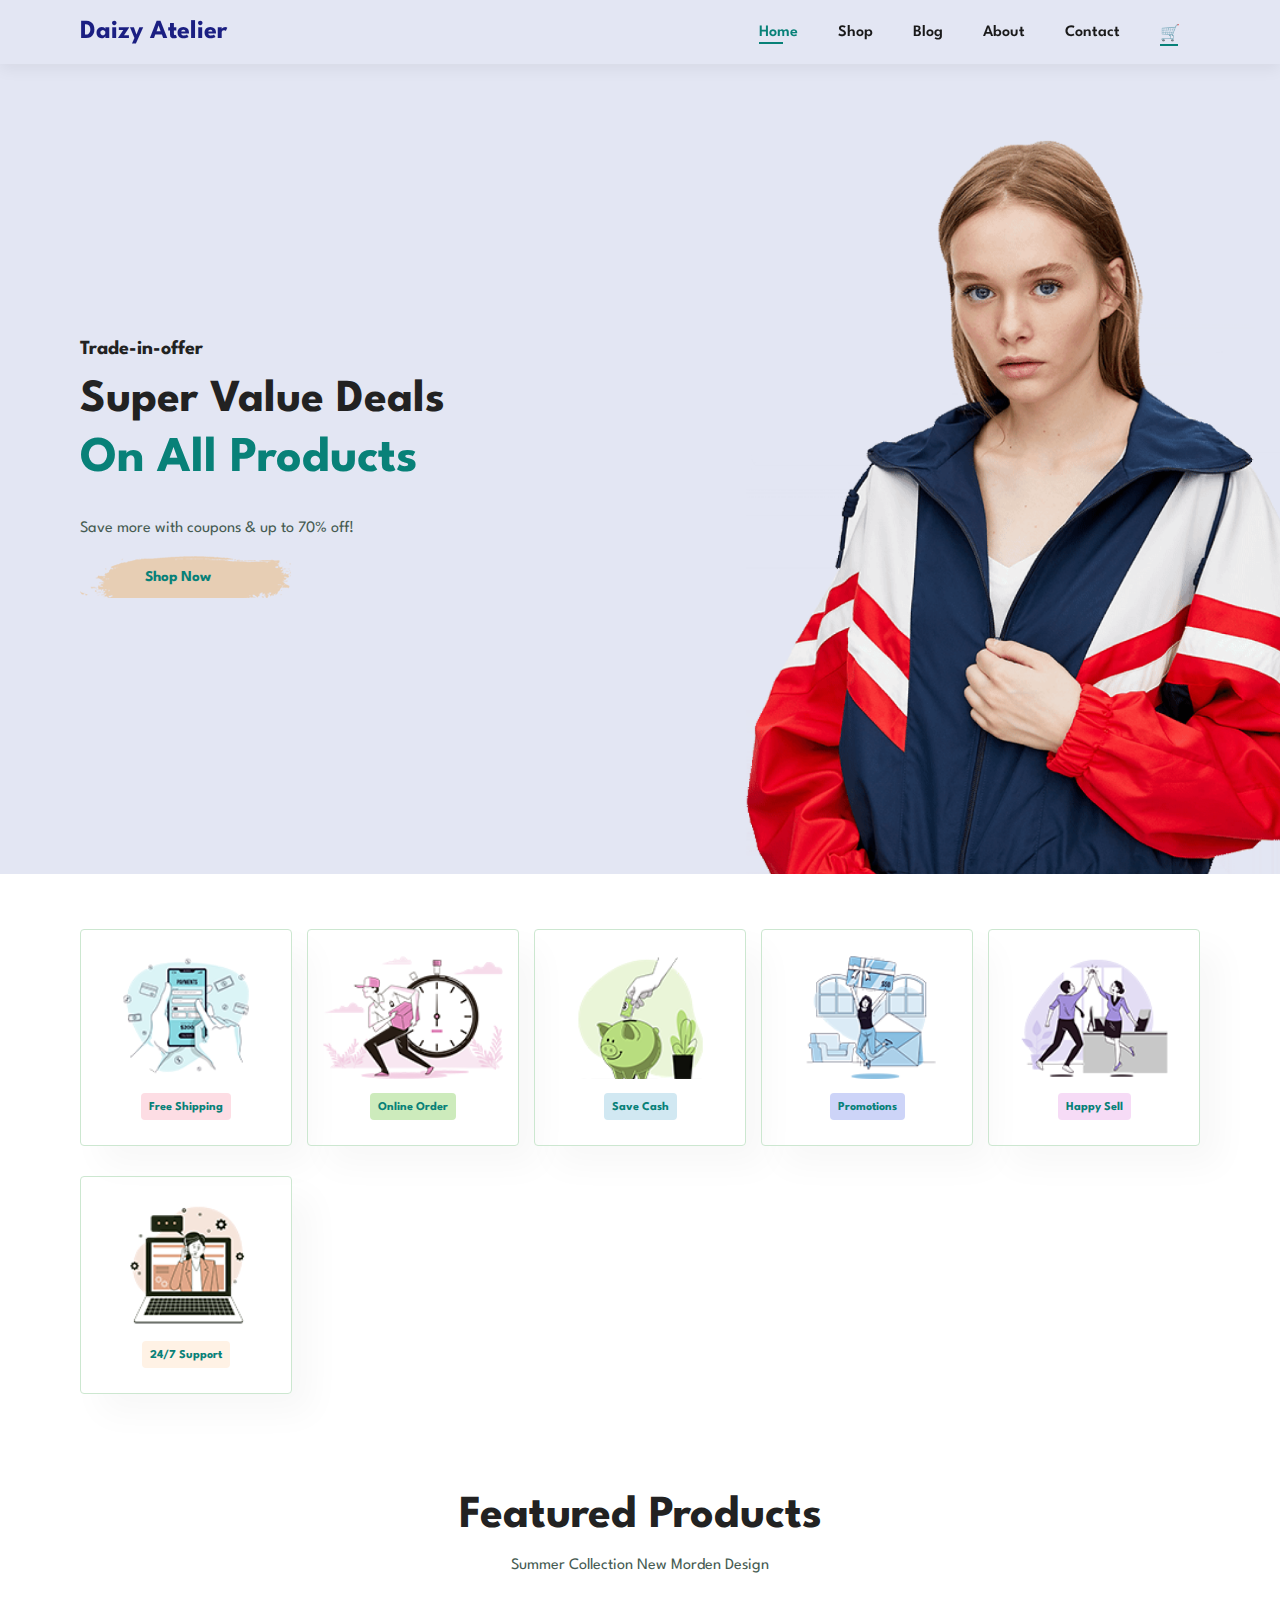
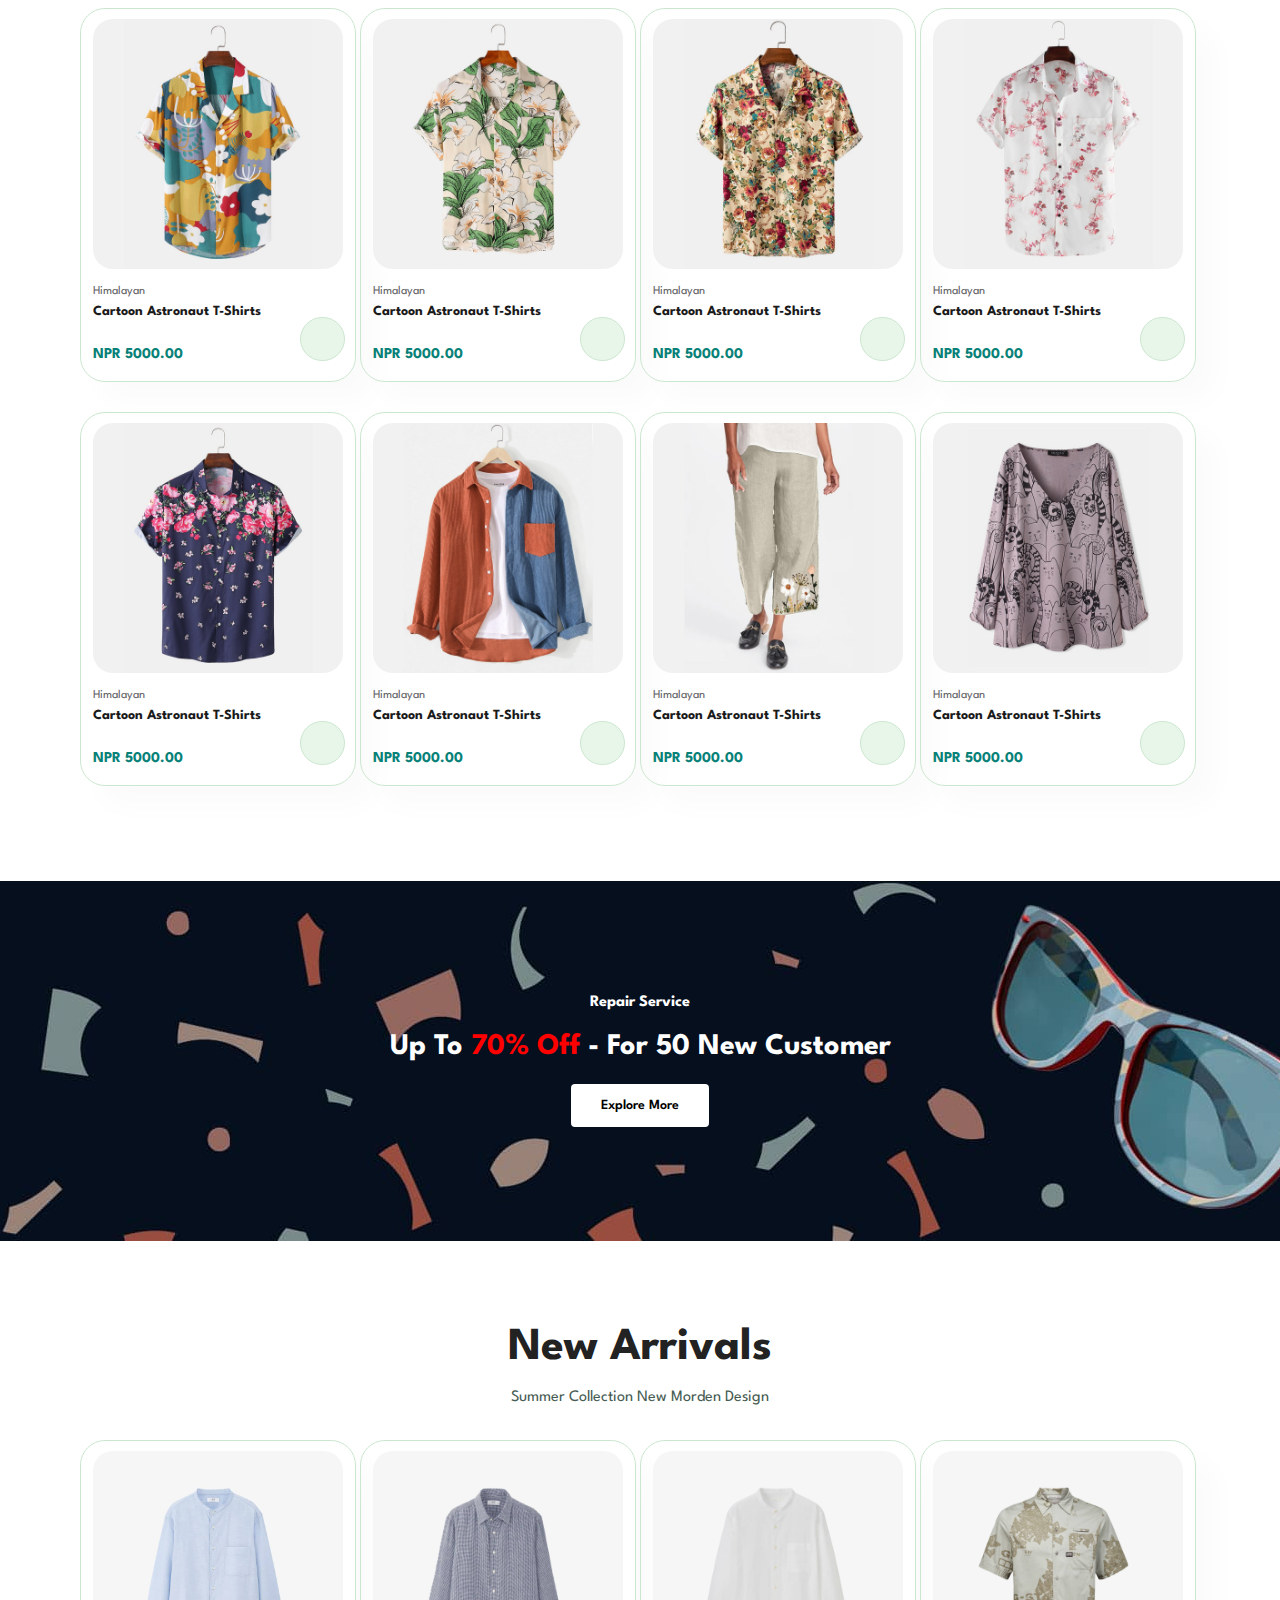
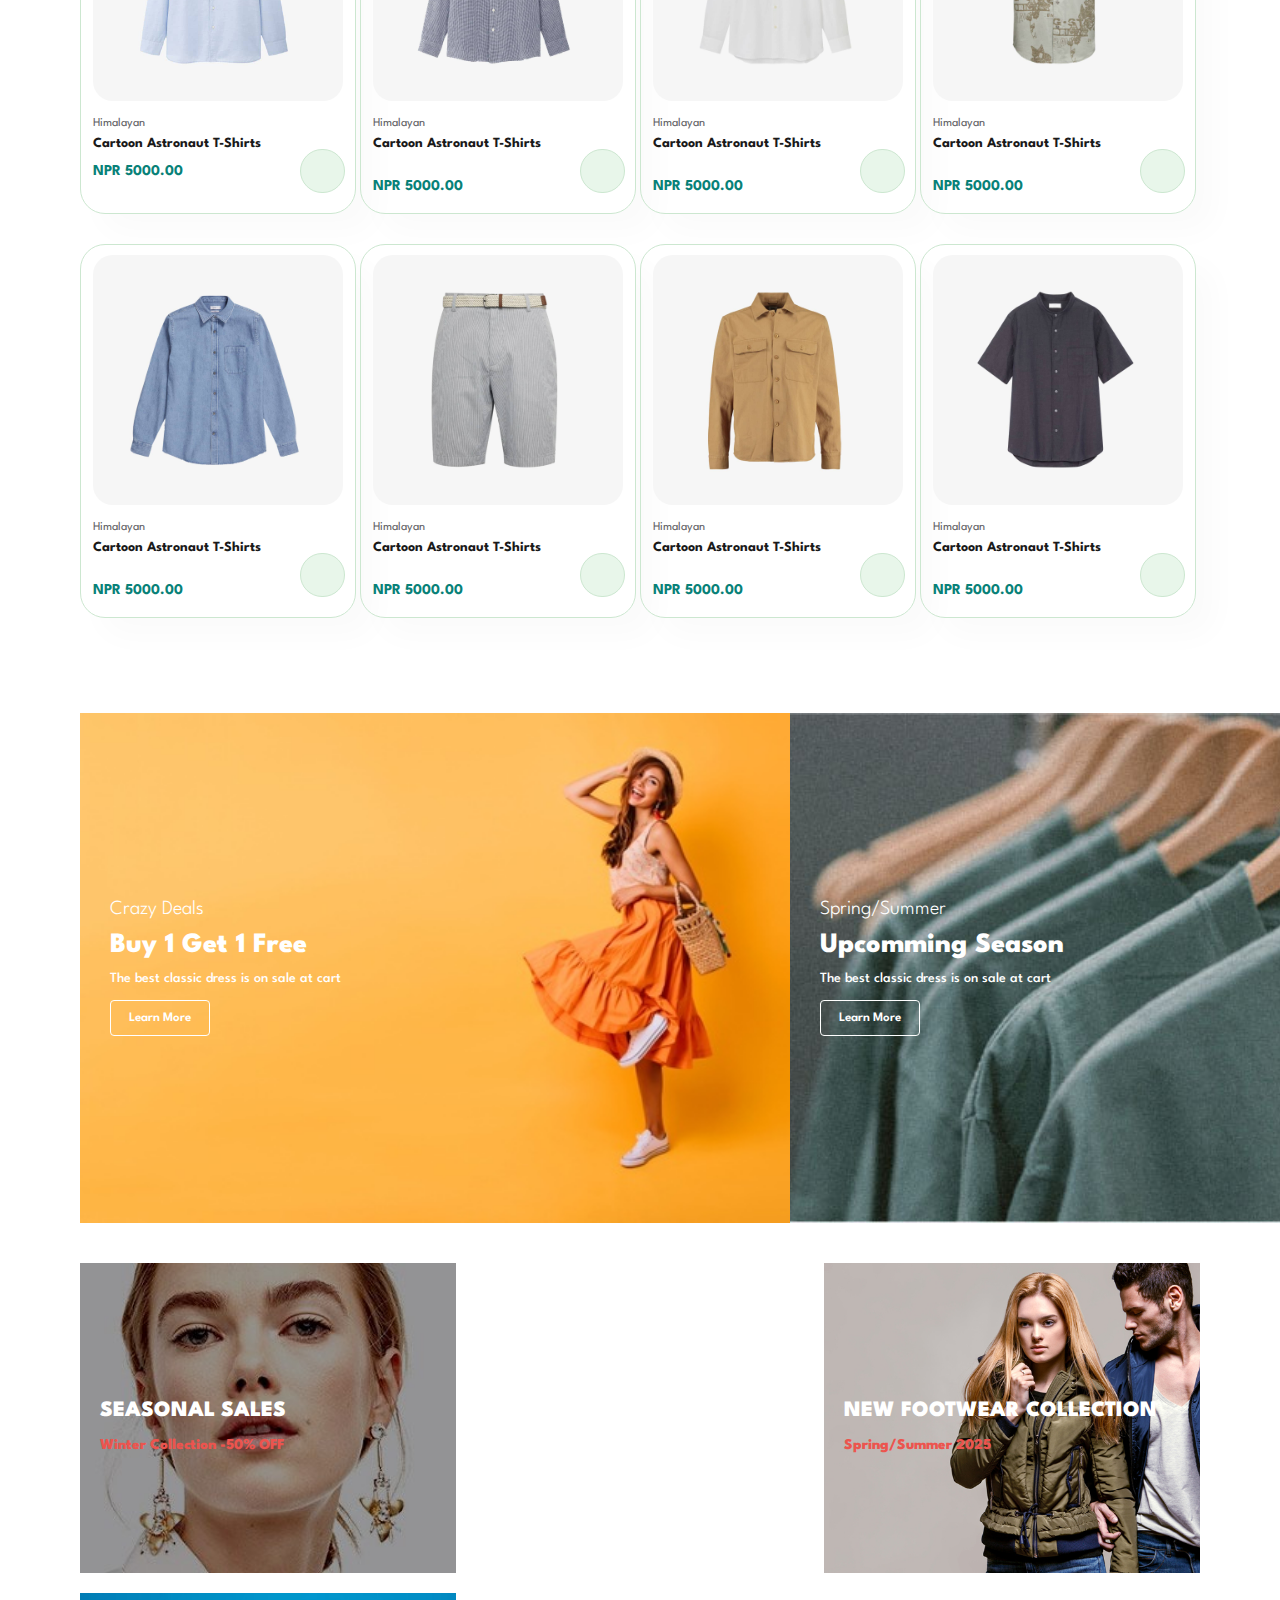
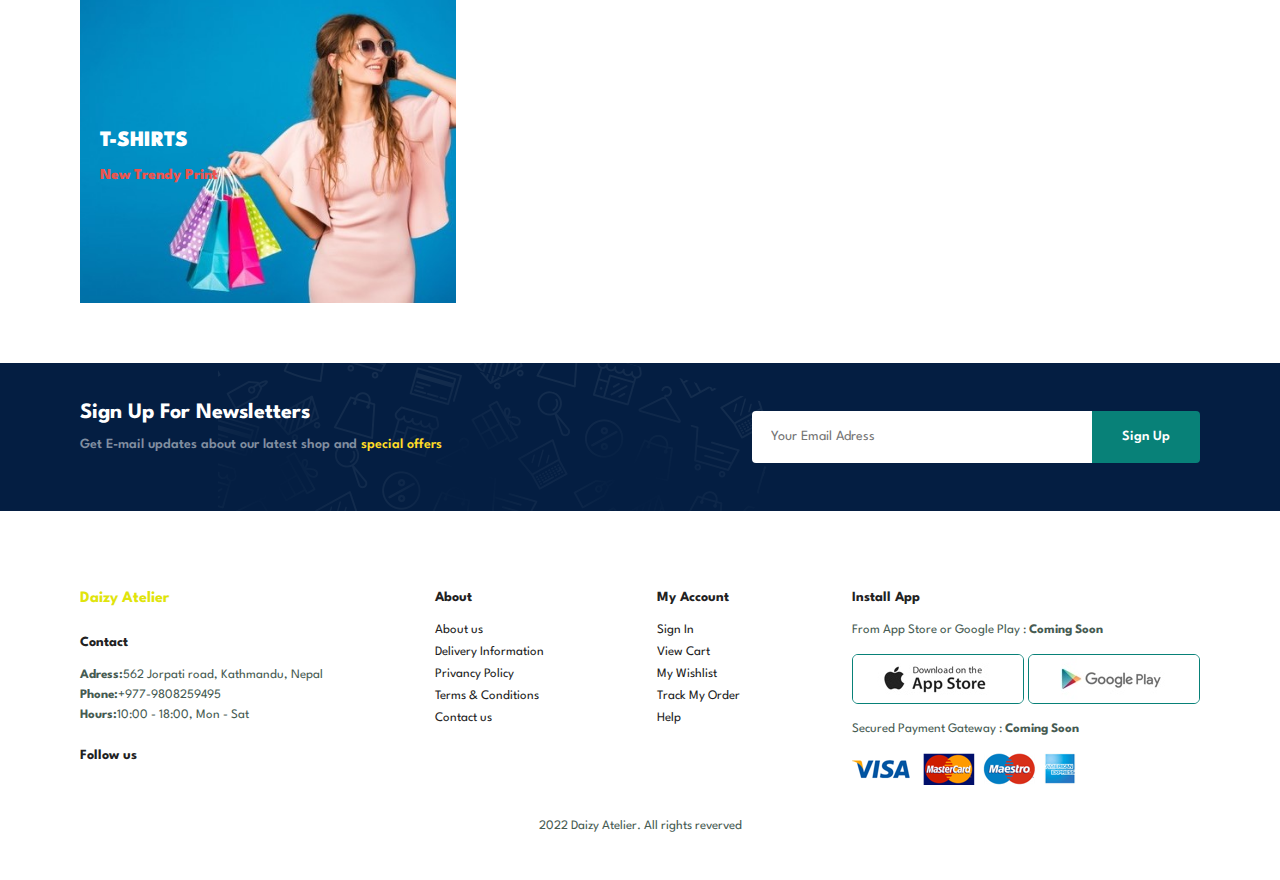
==== commit a00c1051: "Update index.html" ====
--- a/index.html
+++ b/index.html
@@ -21,12 +21,12 @@
             <li><a href="blog.html">Blog</a></li>
             <li><a href="about.html">About</a></li>
             <li><a href="contact.html">Contact</a></li>
-            <li><a href="cart.html"><i id="cart" class="fa-solid fa-bag-shopping"></i></a></li>
+            <li><a class="active" id="cart"  href="cart.html">🛒</a></li>
             <a href="" id="close"><i class="fa-solid fa-xmark"></i></a>
         </ul>
     </div>
     <div class="mobile">
-      <a href=""><i id="cart-1" class="fa-solid fa-bag-shopping"></i></a>
+      <a href="cart.html"><i id="cart-1" class="fa-solid fa-bag-shopping"></i></a>
       <i class="fa-solid fa-bars" id="bar"></i>
     </div>
 </section>
@@ -64,7 +64,7 @@
 <h2>Featured Products</h2>
 <p>Summer Collection New Morden Design</p>  
 <div class="pro-container">
-<div class="pro">
+<div class="pro" onclick="window.location.href='sproduct.html';">
 <img src="f1.jpg" alt="">
 <div class="des">
 <span>Himalayan</span>
@@ -80,7 +80,7 @@
 </div>
 <a href="#"><i class="fa-solid fa-cart-plus cart"></i></a>
 </div>
-<div class="pro">
+<div class="pro" onclick="window.location.href='sproduct.html';">
 <img src="f2.jpg" alt="">
 <div class="des">
 <span>Himalayan</span>
@@ -96,7 +96,7 @@
 </div>
 <a href="#"><i class="fa-solid fa-cart-plus cart"></i></a>
 </div>
-<div class="pro">
+<div class="pro" onclick="window.location.href='sproduct.html';">
 <img src="f3.jpg" alt="">
 <div class="des">
 <span>Himalayan</span>
@@ -112,7 +112,7 @@
 </div>
 <a href="#"><i class="fa-solid fa-cart-plus cart"></i></a>
 </div>
-<div class="pro">
+<div class="pro" onclick="window.location.href='sproduct.html';">
 <img src="f4.jpg" alt="">
 <div class="des">
 <span>Himalayan</span>
@@ -128,7 +128,7 @@
 </div>
 <a href="#"><i class="fa-solid fa-cart-plus cart"></i></a>
 </div>
-<div class="pro">
+<div class="pro" onclick="window.location.href='sproduct.html';">
 <img src="f5.jpg" alt="">
 <div class="des">
 <span>Himalayan</span>
@@ -144,7 +144,7 @@
 </div>
 <a href="#"><i class="fa-solid fa-cart-plus cart"></i></a>
 </div>
-<div class="pro">
+<div class="pro" onclick="window.location.href='sproduct.html';">
 <img src="f6.jpg" alt="">
 <div class="des">
 <span>Himalayan</span>
@@ -160,7 +160,7 @@
 </div>
 <a href="#"><i class="fa-solid fa-cart-plus cart"></i></a>
 </div>
-<div class="pro">
+<div class="pro" onclick="window.location.href='sproduct.html';">
 <img src="f7.jpg" alt="">
 <div class="des">
 <span>Himalayan</span>
@@ -176,7 +176,7 @@
 </div>
 <a href="#"><i class="fa-solid fa-cart-plus cart"></i></a>
 </div>
-<div class="pro">
+<div class="pro" onclick="window.location.href='sproduct.html';">
 <img src="f8.jpg" alt="">
 <div class="des">
 <span>Himalayan</span>
@@ -205,7 +205,7 @@
     <h2>New Arrivals</h2>
     <p>Summer Collection New Morden Design</p>  
     <div class="pro-container">
-    <div class="pro">
+    <div class="pro" onclick="window.location.href='newproduct.html';">
     <img src="n1.jpg" alt="">
     <div class="des">
     <span>Himalayan</span>
@@ -221,7 +221,7 @@
     </div>
     <a href="#"><i class="fa-solid fa-cart-plus cart"></i></a>
     </div>
-    <div class="pro">
+    <div class="pro" onclick="window.location.href='newproduct.html';">
     <img src="n2.jpg" alt="">
     <div class="des">
     <span>Himalayan</span>
@@ -237,7 +237,7 @@
     </div>
     <a href="#"><i class="fa-solid fa-cart-plus cart"></i></a>
     </div>
-    <div class="pro">
+    <div class="pro" onclick="window.location.href='newproduct.html';">
     <img src="n3.jpg" alt="">
     <div class="des">
     <span>Himalayan</span>
@@ -253,7 +253,7 @@
     </div>
     <a href="#"><i class="fa-solid fa-cart-plus cart"></i></a>
     </div>
-    <div class="pro">
+    <div class="pro" onclick="window.location.href='newproduct.html';">
     <img src="n4.jpg" alt="">
     <div class="des">
     <span>Himalayan</span>
@@ -269,7 +269,7 @@
     </div>
     <a href="#"><i class="fa-solid fa-cart-plus cart"></i></a>
     </div>
-    <div class="pro">
+    <div class="pro" onclick="window.location.href='newproduct.html';">
     <img src="n5.jpg" alt="">
     <div class="des">
     <span>Himalayan</span>
@@ -285,7 +285,7 @@
     </div>
     <a href="#"><i class="fa-solid fa-cart-plus cart"></i></a>
     </div>
-    <div class="pro">
+    <div class="pro" onclick="window.location.href='newproduct.html';">
     <img src="n6.jpg" alt="">
     <div class="des">
     <span>Himalayan</span>
@@ -301,7 +301,7 @@
     </div>
     <a href="#"><i class="fa-solid fa-cart-plus cart"></i></a>
     </div>
-    <div class="pro">
+    <div class="pro" onclick="window.location.href='newproduct.html';">
     <img src="n7.jpg" alt="">
     <div class="des">
     <span>Himalayan</span>
@@ -317,7 +317,7 @@
     </div>
     <a href="#"><i class="fa-solid fa-cart-plus cart"></i></a>
     </div>
-    <div class="pro">
+    <div class="pro" onclick="window.location.href='newproduct.html';">
     <img src="n8.jpg" alt="">
     <div class="des">
     <span>Himalayan</span>
@@ -397,16 +397,16 @@
 </div>
 <div class="col">
   <h4>About</h4>
-  <a href="#">About us</a>
+  <a href="about.html">About us</a>
   <a href="#">Delivery Information</a>
   <a href="#">Privancy Policy</a>
   <a href="#">Terms & Conditions</a>
-  <a href="#">Contact us</a>
+  <a href="contact.html">Contact us</a>
 </div>
 <div class="col">
   <h4>My Account</h4>
   <a href="#">Sign In</a>
-  <a href="#">View Cart</a>
+  <a href="cart.html">View Cart</a>
   <a href="#">My Wishlist</a>
   <a href="#">Track My Order</a>
   <a href="#">Help</a>
@@ -425,6 +425,22 @@
   <p>2022 Daizy Atelier. All rights reverved</p>
 </div>
 </footer>
-
+<script>
+  var mainImg = document.getElementById("MainImg");
+  var smallImg = document.getElementsByClassName("small-img");
+
+  smallImg[0].onclick = function(){
+   mainImg.src = smallImg[0].src;
+  }
+  smallImg[1].onclick = function(){
+   mainImg.src = smallImg[1].src;
+  }
+  smallImg[2].onclick = function(){
+   mainImg.src = smallImg[2].src;
+  }
+  smallImg[3].onclick = function(){
+   mainImg.src = smallImg[3].src;
+  }
+</script>
 <script src="script.js"></script>
-</body>+</body>
